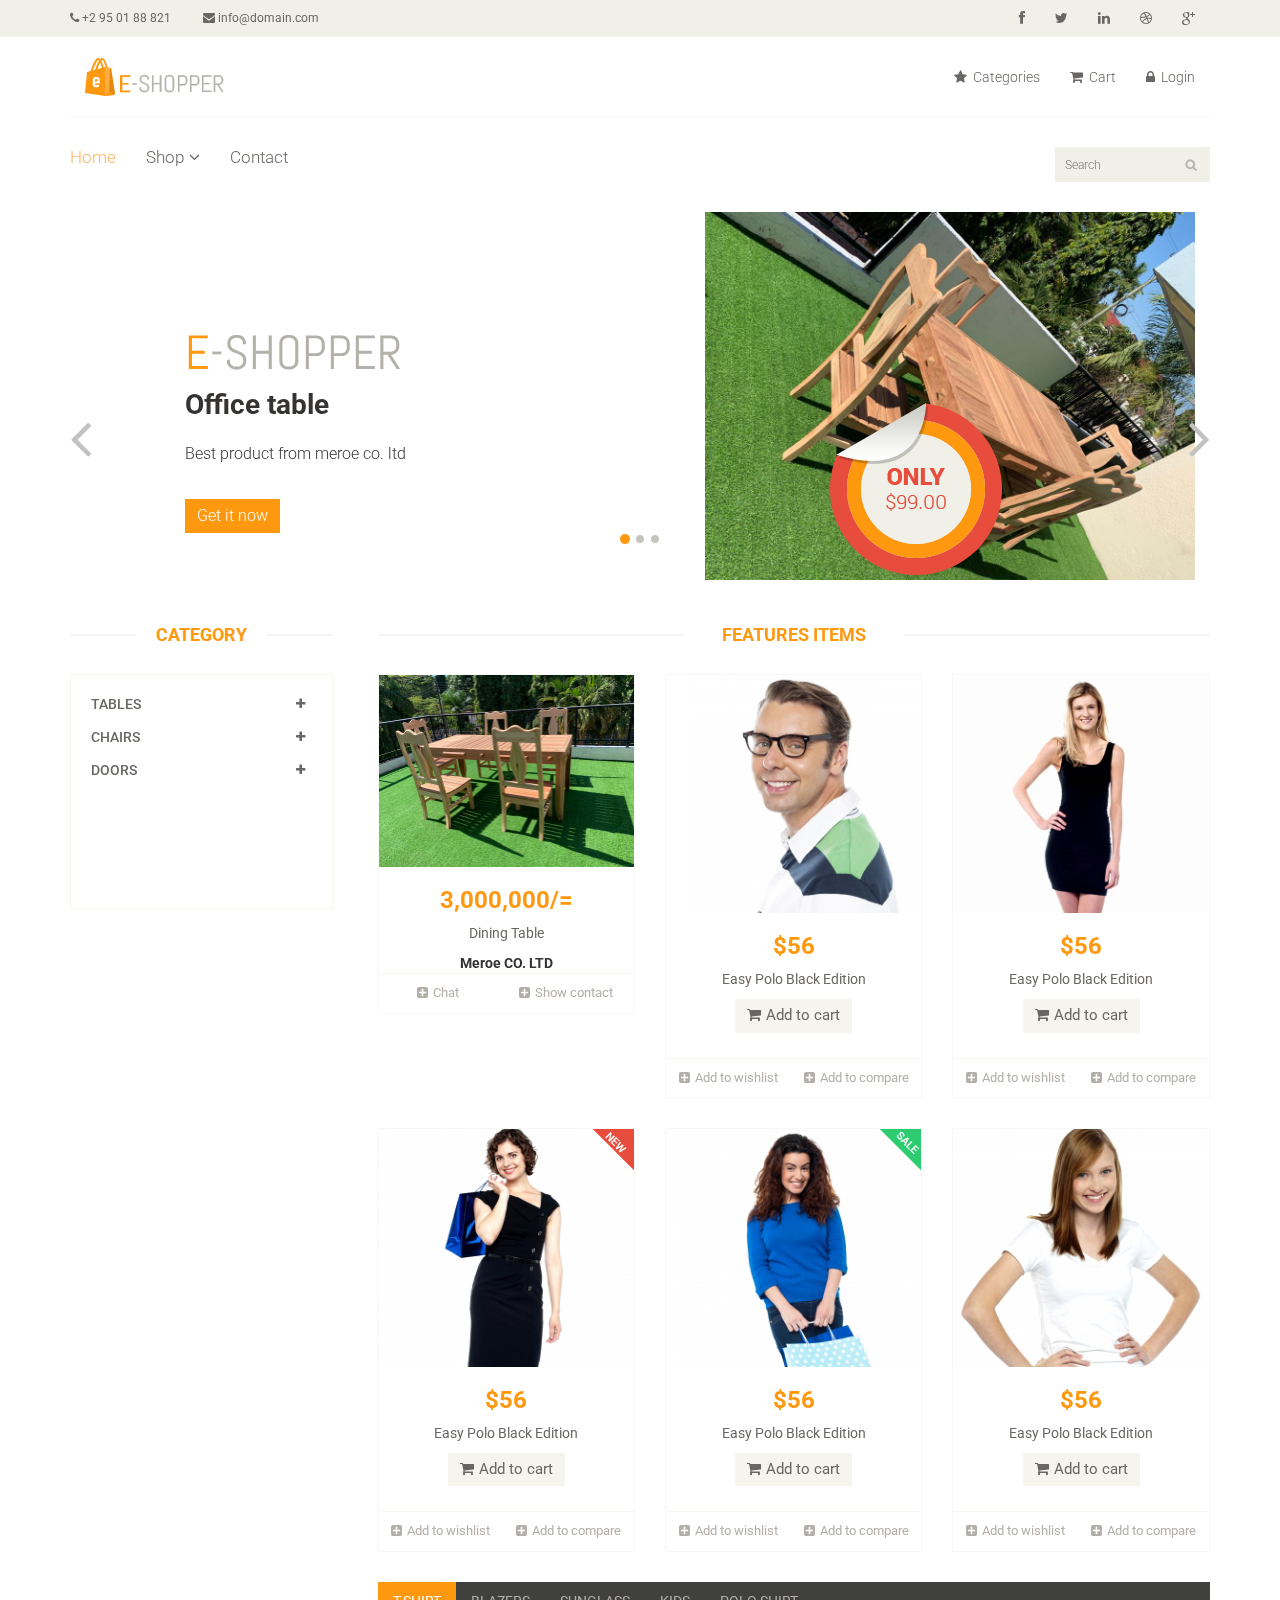
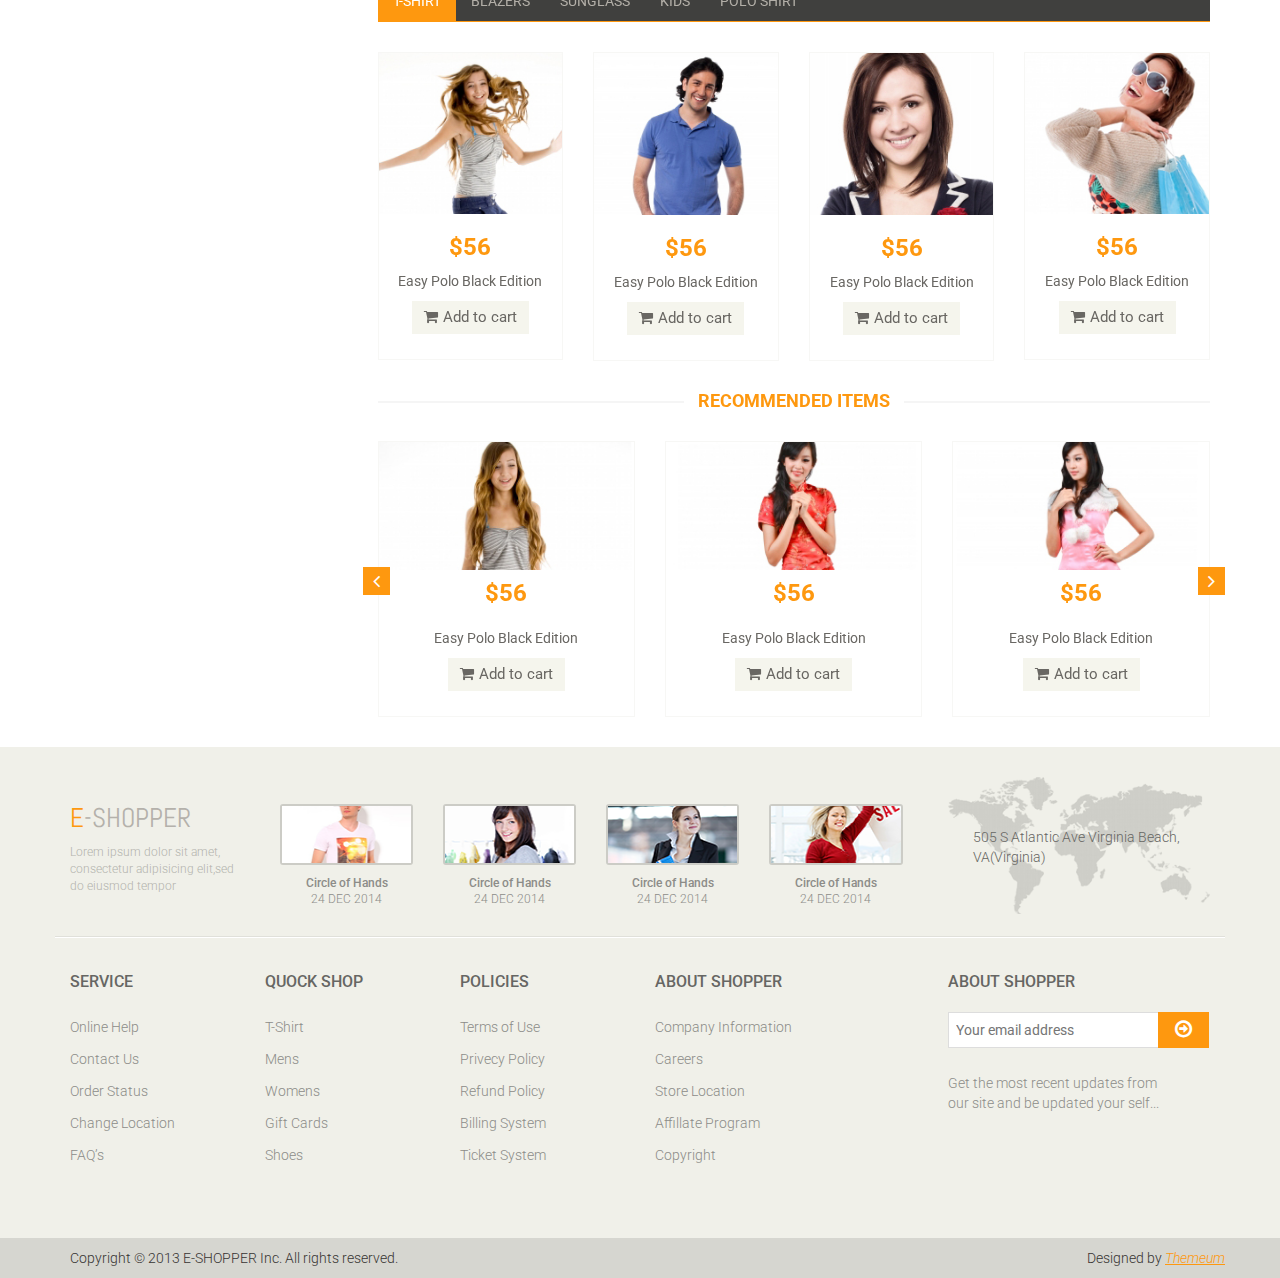
==== index.html @ 8cfb051c "Initial Commit" ====
<!DOCTYPE html>
<html lang="en">
<head>
    <meta charset="utf-8">
    <meta name="viewport" content="width=device-width, initial-scale=1.0">
    <meta name="description" content="">
    <meta name="author" content="">
    <title>Home | E-Shopper</title>
    <link href="css/bootstrap.min.css" rel="stylesheet">
    <link href="css/font-awesome.min.css" rel="stylesheet">
    <link href="css/prettyPhoto.css" rel="stylesheet">
    <link href="css/price-range.css" rel="stylesheet">
    <link href="css/animate.css" rel="stylesheet">
	<link href="css/main.css" rel="stylesheet">
	<link href="css/responsive.css" rel="stylesheet">
    <!--[if lt IE 9]>
    <script src="js/html5shiv.js"></script>
    <script src="js/respond.min.js"></script>
    <![endif]-->       
    <link rel="shortcut icon" href="images/ico/favicon.ico">
    <link rel="apple-touch-icon-precomposed" sizes="144x144" href="images/ico/apple-touch-icon-144-precomposed.png">
    <link rel="apple-touch-icon-precomposed" sizes="114x114" href="images/ico/apple-touch-icon-114-precomposed.png">
    <link rel="apple-touch-icon-precomposed" sizes="72x72" href="images/ico/apple-touch-icon-72-precomposed.png">
    <link rel="apple-touch-icon-precomposed" href="images/ico/apple-touch-icon-57-precomposed.png">
</head><!--/head-->

<body>
	<!-----------------------------header----------------------------------->
	<header id="header">

		<!--------------------header_top------------------------------>
		<div class="header_top">
			<div class="container">
				<div class="row">
					<div class="col-sm-6">
						<div class="contactinfo">
							<ul class="nav nav-pills">
								<li><a href="#"><i class="fa fa-phone"></i> +2 95 01 88 821</a></li>
								<li><a href="#"><i class="fa fa-envelope"></i> info@domain.com</a></li>
							</ul>
						</div>
					</div>
					<div class="col-sm-6">
						<div class="social-icons pull-right">
							<ul class="nav navbar-nav">
								<li><a href="#"><i class="fa fa-facebook"></i></a></li>
								<li><a href="#"><i class="fa fa-twitter"></i></a></li>
								<li><a href="#"><i class="fa fa-linkedin"></i></a></li>
								<li><a href="#"><i class="fa fa-dribbble"></i></a></li>
								<li><a href="#"><i class="fa fa-google-plus"></i></a></li>
							</ul>
						</div>
					</div>
				</div>
			</div>
		</div>
		<!------------------------/header_top------------------------------>

		<!------------------------header-middle---------------------------->
		<div class="header-middle">
			<div class="container">
				<div class="row">
					<div class="col-md-4 clearfix">
						<div class="logo pull-left">
							<a href="index.html"><img src="images/home/logo.png" alt="" /></a>
						</div>
						<!--
							<div class="btn-group pull-right clearfix">
							<div class="btn-group">
								<button type="button" class="btn btn-default dropdown-toggle usa" data-toggle="dropdown">
									USA
									<span class="caret"></span>
								</button>
								<ul class="dropdown-menu">
									<li><a href="">Canada</a></li>
									<li><a href="">UK</a></li>
								</ul>
							</div>
							
							<div class="btn-group">
								<button type="button" class="btn btn-default dropdown-toggle usa" data-toggle="dropdown">
									DOLLAR
									<span class="caret"></span>
								</button>
								<ul class="dropdown-menu">
									<li><a href="">Canadian Dollar</a></li>
									<li><a href="">Pound</a></li>
								</ul>
							</div>
						</div>
						-->

						
					</div>
					<div class="col-md-8 clearfix">
						<div class="shop-menu clearfix pull-right">
							<ul class="nav navbar-nav">
								<!--<li><a href=""><i class="fa fa-user"></i> Account</a></li>-->
								<li><a href=""><i class="fa fa-star"></i> Categories</a></li>
								<!--<li><a href="checkout.html"><i class="fa fa-crosshairs"></i> Checkout</a></li>-->
								<li><a href="cart.html"><i class="fa fa-shopping-cart"></i> Cart</a></li>
								<li><a href="login.html"><i class="fa fa-lock"></i> Login</a></li>
							</ul>
						</div>
					</div>
				</div>
			</div>
		</div>
		<!------------------------------header-middle----------------------------->

	    <!------------------------------header-bottom----------------------------->
		<div class="header-bottom">
			<div class="container">
				<div class="row">
					<div class="col-sm-9">
						<div class="navbar-header">
							<button type="button" class="navbar-toggle" data-toggle="collapse" data-target=".navbar-collapse">
								<span class="sr-only">Toggle navigation</span>
								<span class="icon-bar"></span>
								<span class="icon-bar"></span>
								<span class="icon-bar"></span>
							</button>
						</div>
						<div class="mainmenu pull-left">
							<ul class="nav navbar-nav collapse navbar-collapse">
								<li><a href="index.html" class="active">Home</a></li>
								<li class="dropdown"><a href="#">Shop<i class="fa fa-angle-down"></i></a>
                                    <ul role="menu" class="sub-menu">
                                        <li><a href="shop.html">Categories</a></li>
										<li><a href="product-details.html">Category Details</a></li> 
										<!--<li><a href="checkout.html">Checkout</a></li>-->
										<li><a href="cart.html">Cart</a></li> 
										<li><a href="login.html">Login</a></li> 
                                    </ul>
                                </li> 
								<!--<li class="dropdown"><a href="#">Blog<i class="fa fa-angle-down"></i></a>
                                    <ul role="menu" class="sub-menu">
                                        <li><a href="blog.html">Blog List</a></li>
										<li><a href="blog-single.html">Blog Single</a></li>
                                    </ul>
                                </li> 
								<li><a href="404.html">404</a></li>-->
								<li><a href="contact-us.html">Contact</a></li>
							</ul>
						</div>
					</div>
					<div class="col-sm-3">
						<div class="search_box pull-right">
							<input type="text" placeholder="Search"/>
						</div>
					</div>
				</div>
			</div>
		</div>
		<!------------------------/header-bottom------------------------------>
	</header>
	<!------------------------------/header----------------------------------->
	
	<!------------------------------slider-Bunner----------------------------->
	<section id="slider">
		<div class="container">
			<div class="row">
				<div class="col-sm-12">
					<div id="slider-carousel" class="carousel slide" data-ride="carousel">
						<ol class="carousel-indicators">
							<li data-target="#slider-carousel" data-slide-to="0" class="active"></li>
							<li data-target="#slider-carousel" data-slide-to="1"></li>
							<li data-target="#slider-carousel" data-slide-to="2"></li>
						</ol>
						
						<div class="carousel-inner">
							<div class="item active">
								<div class="col-sm-6">
									<h1><span>E</span>-SHOPPER</h1>
									<h2>Office table</h2>
									<p>Best product from meroe co. ltd </p>
									<button type="button" class="btn btn-default get">Get it now</button>
								</div>
								<div class="col-sm-6">
									<img src="images/home/furniture2.jpg" class="girl img-responsive" alt="" />
									<img src="images/home/pricing.png"  class="pricing" alt="" />
								</div>
							</div>
							<div class="item">
								<div class="col-sm-6">
									<h1><span>E</span>-SHOPPER</h1>
									<h2>Dining Table</h2>
									<p>Best product from meroe co. ltd </p>
									<button type="button" class="btn btn-default get">Get it now</button>
								</div>
								<div class="col-sm-6">
									<img src="images/home/furniture1.jpg" class="girl img-responsive" alt="" />
									<img src="images/home/pricing.png"  class="pricing" alt="" />
								</div>
							</div>
							
							<div class="item">
								<div class="col-sm-6">
									<h1><span>E</span>-SHOPPER</h1>
									<h2>Coffee Table</h2>
									<p>Best product from meroe co. ltd </p>
									<button type="button" class="btn btn-default get">Get it now</button>
								</div>
								<div class="col-sm-6">
									<img src="images/home/furniture2.jpg" class="girl img-responsive" alt="" />
									<img src="images/home/pricing.png" class="pricing" alt="" />
								</div>
							</div>
							
						</div>
						
						<a href="#slider-carousel" class="left control-carousel hidden-xs" data-slide="prev">
							<i class="fa fa-angle-left"></i>
						</a>
						<a href="#slider-carousel" class="right control-carousel hidden-xs" data-slide="next">
							<i class="fa fa-angle-right"></i>
						</a>
					</div>
					
				</div>
			</div>
		</div>
	</section>
	<!------------------------------------------/slider----------------------------------------------->

	<!-------------------------------------category-products------------------------------------------>
	<section>
		<div class="container">
			<div class="row">
				<div class="col-sm-3">
					<div class="left-sidebar">
						<h2>Category</h2>
						<div class="panel-group category-products" id="accordian">
							<div class="panel panel-default">
								<div class="panel-heading">
									<h4 class="panel-title">
										<a data-toggle="collapse" data-parent="#accordian" href="#Tables">
											<span class="badge pull-right"><i class="fa fa-plus"></i></span>
											Tables
										</a>
									</h4>
								</div>
								<div id="Tables" class="panel-collapse collapse">
									<div class="panel-body">
										<ul>
											<li><a href="#">Dining Tables </a></li>
											<li><a href="#">Coffe Tables </a></li>
											<li><a href="#">Office Tables </a></li>
											<li><a href="#">School Tables</a></li>
											<li><a href="#">Hospital Tables </a></li>
										</ul>
									</div>
								</div>
							</div>
							<div class="panel panel-default">
								<div class="panel-heading">
									<h4 class="panel-title">
										<a data-toggle="collapse" data-parent="#accordian" href="#Chairs">
											<span class="badge pull-right"><i class="fa fa-plus"></i></span>
											Chairs
										</a>
									</h4>
								</div>
								<div id="Chairs" class="panel-collapse collapse">
									<div class="panel-body">
										<ul>
											<li><a href="#">Fendi</a></li>
											<li><a href="#">Guess</a></li>
											<li><a href="#">Valentino</a></li>
											<li><a href="#">Dior</a></li>
											<li><a href="#">Versace</a></li>
											<li><a href="#">Armani</a></li>
											<li><a href="#">Prada</a></li>
											<li><a href="#">Dolce and Gabbana</a></li>
											<li><a href="#">Chanel</a></li>
											<li><a href="#">Gucci</a></li>
										</ul>
									</div>
								</div>
							</div>
							
							<div class="panel panel-default">
								<div class="panel-heading">
									<h4 class="panel-title">
										<a data-toggle="collapse" data-parent="#accordian" href="#Doors">
											<span class="badge pull-right"><i class="fa fa-plus"></i></span>
											Doors
										</a>
									</h4>
								</div>
								<div id="Doors" class="panel-collapse collapse">
									<div class="panel-body">
										<ul>
											<li><a href="#">Fendi</a></li>
											<li><a href="#">Guess</a></li>
											<li><a href="#">Valentino</a></li>
											<li><a href="#">Dior</a></li>
											<li><a href="#">Versace</a></li>
										</ul>
									</div>
								</div>
							</div>
							<div class="panel panel-default">
								<div class="panel-heading">
									<!--<h4 class="panel-title"><a href="#">Kids</a></h4>-->
								</div>
							</div>
							<div class="panel panel-default">
								<div class="panel-heading">
									<!--<h4 class="panel-title"><a href="#">Fashion</a></h4>-->
								</div>
							</div>
							<div class="panel panel-default">
								<div class="panel-heading">
									<!--<h4 class="panel-title"><a href="#">Households</a></h4>-->
								</div>
							</div>
							<div class="panel panel-default">
								<div class="panel-heading">
									<!--<h4 class="panel-title"><a href="#">Interiors</a></h4>-->
								</div>
							</div>
							<div class="panel panel-default">
								<div class="panel-heading">
									<!--<h4 class="panel-title"><a href="#">Clothing</a></h4>-->
								</div>
							</div>
							<div class="panel panel-default">
								<div class="panel-heading">
									<!--<h4 class="panel-title"><a href="#">Bags</a></h4>-->
								</div>
							</div>
							<div class="panel panel-default">
								<div class="panel-heading">
									<!--<h4 class="panel-title"><a href="#">Shoes</a></h4>-->
								</div>
							</div>
						</div>
						<!------------------------------/category-products---------------------------------->

					    <!-------------------------------brands_products------------------------------------>
						<!--<div class="brands_products">
							<h2>Brands</h2>
							<div class="brands-name">
								<ul class="nav nav-pills nav-stacked">
									<li><a href="#"> <span class="pull-right">(50)</span>Acne</a></li>
									<li><a href="#"> <span class="pull-right">(56)</span>Grüne Erde</a></li>
									<li><a href="#"> <span class="pull-right">(27)</span>Albiro</a></li>
									<li><a href="#"> <span class="pull-right">(32)</span>Ronhill</a></li>
									<li><a href="#"> <span class="pull-right">(5)</span>Oddmolly</a></li>
									<li><a href="#"> <span class="pull-right">(9)</span>Boudestijn</a></li>
									<li><a href="#"> <span class="pull-right">(4)</span>Rösch creative culture</a></li>
								</ul>
							</div>
						</div>-->
						<!-------------------------------------/brands_products------------------------------------------>

						<!---------------------------------------price-range--------------------------------------------->
						<!--<div class="price-range">
							<h2>Price Range</h2>
							<div class="well text-center">
								 <input type="text" class="span2" value="" data-slider-min="0" data-slider-max="600" data-slider-step="5" data-slider-value="[250,450]" id="sl2" ><br />
								 <b class="pull-left">$ 0</b> <b class="pull-right">$ 600</b>
							</div>
						</div>-->
						<!------------------------------------/price-range------------------------------------------------>

						<!--------------------------------------shipping-------------------------------------------------->
						<!--<div class="shipping text-center">
							<img src="images/home/shipping.jpg" alt="" />
						</div>-->
						<!-------------------------------------/shipping-------------------------------------------------->
					
					</div>
				</div>
				<!---------------------------------features_items------------------------------------------>
				<div class="col-sm-9 padding-right">
					<div class="features_items">
						<h2 class="title text-center">Features Items</h2>
						<div class="col-sm-4">
							<div class="product-image-wrapper">
								<div class="single-products">
										<div class="productinfo text-center">
											<img src="images/home/furniture1.jpg" alt="" />
											<h2>3,000,000/=</h2>
											<p>Dining Table</p>
											<strong>Meroe CO. LTD</strong>
										</div>
										<!--<div class="product-overlay">
											<div class="overlay-content">
												<h2>3,000,000</h2>
												<p>Dinning Table</p>
												<a href="#" class="btn btn-default add-to-cart"><i class="fa fa-shopping-cart"></i>Add to cart</a>
											</div>
										</div>-->
								</div>
								<div class="choose">
									<ul class="nav nav-pills nav-justified">
										<li><a href="#"><i class="fa fa-plus-square"></i>Chat</a></li>
										<li><a href="#"><i class="fa fa-plus-square"></i>Show contact</a></li>
									</ul>
								</div>
							</div>
						</div>
						<div class="col-sm-4">
							<div class="product-image-wrapper">
								<div class="single-products">
									<div class="productinfo text-center">
										<img src="images/home/product2.jpg" alt="" />
										<h2>$56</h2>
										<p>Easy Polo Black Edition</p>
										<a href="#" class="btn btn-default add-to-cart"><i class="fa fa-shopping-cart"></i>Add to cart</a>
									</div>
									<div class="product-overlay">
										<div class="overlay-content">
											<h2>$56</h2>
											<p>Easy Polo Black Edition</p>
											<a href="#" class="btn btn-default add-to-cart"><i class="fa fa-shopping-cart"></i>Add to cart</a>
										</div>
									</div>
								</div>
								<div class="choose">
									<ul class="nav nav-pills nav-justified">
										<li><a href="#"><i class="fa fa-plus-square"></i>Add to wishlist</a></li>
										<li><a href="#"><i class="fa fa-plus-square"></i>Add to compare</a></li>
									</ul>
								</div>
							</div>
						</div>
						<div class="col-sm-4">
							<div class="product-image-wrapper">
								<div class="single-products">
									<div class="productinfo text-center">
										<img src="images/home/product3.jpg" alt="" />
										<h2>$56</h2>
										<p>Easy Polo Black Edition</p>
										<a href="#" class="btn btn-default add-to-cart"><i class="fa fa-shopping-cart"></i>Add to cart</a>
									</div>
									<div class="product-overlay">
										<div class="overlay-content">
											<h2>$56</h2>
											<p>Easy Polo Black Edition</p>
											<a href="#" class="btn btn-default add-to-cart"><i class="fa fa-shopping-cart"></i>Add to cart</a>
										</div>
									</div>
								</div>
								<div class="choose">
									<ul class="nav nav-pills nav-justified">
										<li><a href="#"><i class="fa fa-plus-square"></i>Add to wishlist</a></li>
										<li><a href="#"><i class="fa fa-plus-square"></i>Add to compare</a></li>
									</ul>
								</div>
							</div>
						</div>
						<div class="col-sm-4">
							<div class="product-image-wrapper">
								<div class="single-products">
									<div class="productinfo text-center">
										<img src="images/home/product4.jpg" alt="" />
										<h2>$56</h2>
										<p>Easy Polo Black Edition</p>
										<a href="#" class="btn btn-default add-to-cart"><i class="fa fa-shopping-cart"></i>Add to cart</a>
									</div>
									<div class="product-overlay">
										<div class="overlay-content">
											<h2>$56</h2>
											<p>Easy Polo Black Edition</p>
											<a href="#" class="btn btn-default add-to-cart"><i class="fa fa-shopping-cart"></i>Add to cart</a>
										</div>
									</div>
									<img src="images/home/new.png" class="new" alt="" />
								</div>
								<div class="choose">
									<ul class="nav nav-pills nav-justified">
										<li><a href="#"><i class="fa fa-plus-square"></i>Add to wishlist</a></li>
										<li><a href="#"><i class="fa fa-plus-square"></i>Add to compare</a></li>
									</ul>
								</div>
							</div>
						</div>
						<div class="col-sm-4">
							<div class="product-image-wrapper">
								<div class="single-products">
									<div class="productinfo text-center">
										<img src="images/home/product5.jpg" alt="" />
										<h2>$56</h2>
										<p>Easy Polo Black Edition</p>
										<a href="#" class="btn btn-default add-to-cart"><i class="fa fa-shopping-cart"></i>Add to cart</a>
									</div>
									<div class="product-overlay">
										<div class="overlay-content">
											<h2>$56</h2>
											<p>Easy Polo Black Edition</p>
											<a href="#" class="btn btn-default add-to-cart"><i class="fa fa-shopping-cart"></i>Add to cart</a>
										</div>
									</div>
									<img src="images/home/sale.png" class="new" alt="" />
								</div>
								<div class="choose">
									<ul class="nav nav-pills nav-justified">
										<li><a href="#"><i class="fa fa-plus-square"></i>Add to wishlist</a></li>
										<li><a href="#"><i class="fa fa-plus-square"></i>Add to compare</a></li>
									</ul>
								</div>
							</div>
						</div>
						<div class="col-sm-4">
							<div class="product-image-wrapper">
								<div class="single-products">
									<div class="productinfo text-center">
										<img src="images/home/product6.jpg" alt="" />
										<h2>$56</h2>
										<p>Easy Polo Black Edition</p>
										<a href="#" class="btn btn-default add-to-cart"><i class="fa fa-shopping-cart"></i>Add to cart</a>
									</div>
									<div class="product-overlay">
										<div class="overlay-content">
											<h2>$56</h2>
											<p>Easy Polo Black Edition</p>
											<a href="#" class="btn btn-default add-to-cart"><i class="fa fa-shopping-cart"></i>Add to cart</a>
										</div>
									</div>
								</div>
								<div class="choose">
									<ul class="nav nav-pills nav-justified">
										<li><a href="#"><i class="fa fa-plus-square"></i>Add to wishlist</a></li>
										<li><a href="#"><i class="fa fa-plus-square"></i>Add to compare</a></li>
									</ul>
								</div>
							</div>
						</div>
						
					</div><!--features_items-->
					
					<div class="category-tab"><!--category-tab-->
						<div class="col-sm-12">
							<ul class="nav nav-tabs">
								<li class="active"><a href="#tshirt" data-toggle="tab">T-Shirt</a></li>
								<li><a href="#blazers" data-toggle="tab">Blazers</a></li>
								<li><a href="#sunglass" data-toggle="tab">Sunglass</a></li>
								<li><a href="#kids" data-toggle="tab">Kids</a></li>
								<li><a href="#poloshirt" data-toggle="tab">Polo shirt</a></li>
							</ul>
						</div>
						<div class="tab-content">
							<div class="tab-pane fade active in" id="tshirt" >
								<div class="col-sm-3">
									<div class="product-image-wrapper">
										<div class="single-products">
											<div class="productinfo text-center">
												<img src="images/home/gallery1.jpg" alt="" />
												<h2>$56</h2>
												<p>Easy Polo Black Edition</p>
												<a href="#" class="btn btn-default add-to-cart"><i class="fa fa-shopping-cart"></i>Add to cart</a>
											</div>
											
										</div>
									</div>
								</div>
								<div class="col-sm-3">
									<div class="product-image-wrapper">
										<div class="single-products">
											<div class="productinfo text-center">
												<img src="images/home/gallery2.jpg" alt="" />
												<h2>$56</h2>
												<p>Easy Polo Black Edition</p>
												<a href="#" class="btn btn-default add-to-cart"><i class="fa fa-shopping-cart"></i>Add to cart</a>
											</div>
											
										</div>
									</div>
								</div>
								<div class="col-sm-3">
									<div class="product-image-wrapper">
										<div class="single-products">
											<div class="productinfo text-center">
												<img src="images/home/gallery3.jpg" alt="" />
												<h2>$56</h2>
												<p>Easy Polo Black Edition</p>
												<a href="#" class="btn btn-default add-to-cart"><i class="fa fa-shopping-cart"></i>Add to cart</a>
											</div>
											
										</div>
									</div>
								</div>
								<div class="col-sm-3">
									<div class="product-image-wrapper">
										<div class="single-products">
											<div class="productinfo text-center">
												<img src="images/home/gallery4.jpg" alt="" />
												<h2>$56</h2>
												<p>Easy Polo Black Edition</p>
												<a href="#" class="btn btn-default add-to-cart"><i class="fa fa-shopping-cart"></i>Add to cart</a>
											</div>
											
										</div>
									</div>
								</div>
							</div>
							
							<div class="tab-pane fade" id="blazers" >
								<div class="col-sm-3">
									<div class="product-image-wrapper">
										<div class="single-products">
											<div class="productinfo text-center">
												<img src="images/home/gallery4.jpg" alt="" />
												<h2>$56</h2>
												<p>Easy Polo Black Edition</p>
												<a href="#" class="btn btn-default add-to-cart"><i class="fa fa-shopping-cart"></i>Add to cart</a>
											</div>
											
										</div>
									</div>
								</div>
								<div class="col-sm-3">
									<div class="product-image-wrapper">
										<div class="single-products">
											<div class="productinfo text-center">
												<img src="images/home/gallery3.jpg" alt="" />
												<h2>$56</h2>
												<p>Easy Polo Black Edition</p>
												<a href="#" class="btn btn-default add-to-cart"><i class="fa fa-shopping-cart"></i>Add to cart</a>
											</div>
											
										</div>
									</div>
								</div>
								<div class="col-sm-3">
									<div class="product-image-wrapper">
										<div class="single-products">
											<div class="productinfo text-center">
												<img src="images/home/gallery2.jpg" alt="" />
												<h2>$56</h2>
												<p>Easy Polo Black Edition</p>
												<a href="#" class="btn btn-default add-to-cart"><i class="fa fa-shopping-cart"></i>Add to cart</a>
											</div>
											
										</div>
									</div>
								</div>
								<div class="col-sm-3">
									<div class="product-image-wrapper">
										<div class="single-products">
											<div class="productinfo text-center">
												<img src="images/home/gallery1.jpg" alt="" />
												<h2>$56</h2>
												<p>Easy Polo Black Edition</p>
												<a href="#" class="btn btn-default add-to-cart"><i class="fa fa-shopping-cart"></i>Add to cart</a>
											</div>
											
										</div>
									</div>
								</div>
							</div>
							
							<div class="tab-pane fade" id="sunglass" >
								<div class="col-sm-3">
									<div class="product-image-wrapper">
										<div class="single-products">
											<div class="productinfo text-center">
												<img src="images/home/gallery3.jpg" alt="" />
												<h2>$56</h2>
												<p>Easy Polo Black Edition</p>
												<a href="#" class="btn btn-default add-to-cart"><i class="fa fa-shopping-cart"></i>Add to cart</a>
											</div>
											
										</div>
									</div>
								</div>
								<div class="col-sm-3">
									<div class="product-image-wrapper">
										<div class="single-products">
											<div class="productinfo text-center">
												<img src="images/home/gallery4.jpg" alt="" />
												<h2>$56</h2>
												<p>Easy Polo Black Edition</p>
												<a href="#" class="btn btn-default add-to-cart"><i class="fa fa-shopping-cart"></i>Add to cart</a>
											</div>
											
										</div>
									</div>
								</div>
								<div class="col-sm-3">
									<div class="product-image-wrapper">
										<div class="single-products">
											<div class="productinfo text-center">
												<img src="images/home/gallery1.jpg" alt="" />
												<h2>$56</h2>
												<p>Easy Polo Black Edition</p>
												<a href="#" class="btn btn-default add-to-cart"><i class="fa fa-shopping-cart"></i>Add to cart</a>
											</div>
											
										</div>
									</div>
								</div>
								<div class="col-sm-3">
									<div class="product-image-wrapper">
										<div class="single-products">
											<div class="productinfo text-center">
												<img src="images/home/gallery2.jpg" alt="" />
												<h2>$56</h2>
												<p>Easy Polo Black Edition</p>
												<a href="#" class="btn btn-default add-to-cart"><i class="fa fa-shopping-cart"></i>Add to cart</a>
											</div>
											
										</div>
									</div>
								</div>
							</div>
							
							<div class="tab-pane fade" id="kids" >
								<div class="col-sm-3">
									<div class="product-image-wrapper">
										<div class="single-products">
											<div class="productinfo text-center">
												<img src="images/home/gallery1.jpg" alt="" />
												<h2>$56</h2>
												<p>Easy Polo Black Edition</p>
												<a href="#" class="btn btn-default add-to-cart"><i class="fa fa-shopping-cart"></i>Add to cart</a>
											</div>
											
										</div>
									</div>
								</div>
								<div class="col-sm-3">
									<div class="product-image-wrapper">
										<div class="single-products">
											<div class="productinfo text-center">
												<img src="images/home/gallery2.jpg" alt="" />
												<h2>$56</h2>
												<p>Easy Polo Black Edition</p>
												<a href="#" class="btn btn-default add-to-cart"><i class="fa fa-shopping-cart"></i>Add to cart</a>
											</div>
											
										</div>
									</div>
								</div>
								<div class="col-sm-3">
									<div class="product-image-wrapper">
										<div class="single-products">
											<div class="productinfo text-center">
												<img src="images/home/gallery3.jpg" alt="" />
												<h2>$56</h2>
												<p>Easy Polo Black Edition</p>
												<a href="#" class="btn btn-default add-to-cart"><i class="fa fa-shopping-cart"></i>Add to cart</a>
											</div>
											
										</div>
									</div>
								</div>
								<div class="col-sm-3">
									<div class="product-image-wrapper">
										<div class="single-products">
											<div class="productinfo text-center">
												<img src="images/home/gallery4.jpg" alt="" />
												<h2>$56</h2>
												<p>Easy Polo Black Edition</p>
												<a href="#" class="btn btn-default add-to-cart"><i class="fa fa-shopping-cart"></i>Add to cart</a>
											</div>
											
										</div>
									</div>
								</div>
							</div>
							
							<div class="tab-pane fade" id="poloshirt" >
								<div class="col-sm-3">
									<div class="product-image-wrapper">
										<div class="single-products">
											<div class="productinfo text-center">
												<img src="images/home/gallery2.jpg" alt="" />
												<h2>$56</h2>
												<p>Easy Polo Black Edition</p>
												<a href="#" class="btn btn-default add-to-cart"><i class="fa fa-shopping-cart"></i>Add to cart</a>
											</div>
											
										</div>
									</div>
								</div>
								<div class="col-sm-3">
									<div class="product-image-wrapper">
										<div class="single-products">
											<div class="productinfo text-center">
												<img src="images/home/gallery4.jpg" alt="" />
												<h2>$56</h2>
												<p>Easy Polo Black Edition</p>
												<a href="#" class="btn btn-default add-to-cart"><i class="fa fa-shopping-cart"></i>Add to cart</a>
											</div>
											
										</div>
									</div>
								</div>
								<div class="col-sm-3">
									<div class="product-image-wrapper">
										<div class="single-products">
											<div class="productinfo text-center">
												<img src="images/home/gallery3.jpg" alt="" />
												<h2>$56</h2>
												<p>Easy Polo Black Edition</p>
												<a href="#" class="btn btn-default add-to-cart"><i class="fa fa-shopping-cart"></i>Add to cart</a>
											</div>
											
										</div>
									</div>
								</div>
								<div class="col-sm-3">
									<div class="product-image-wrapper">
										<div class="single-products">
											<div class="productinfo text-center">
												<img src="images/home/gallery1.jpg" alt="" />
												<h2>$56</h2>
												<p>Easy Polo Black Edition</p>
												<a href="#" class="btn btn-default add-to-cart"><i class="fa fa-shopping-cart"></i>Add to cart</a>
											</div>
											
										</div>
									</div>
								</div>
							</div>
						</div>
					</div><!--/category-tab-->
					
					<div class="recommended_items"><!--recommended_items-->
						<h2 class="title text-center">recommended items</h2>
						
						<div id="recommended-item-carousel" class="carousel slide" data-ride="carousel">
							<div class="carousel-inner">
								<div class="item active">	
									<div class="col-sm-4">
										<div class="product-image-wrapper">
											<div class="single-products">
												<div class="productinfo text-center">
													<img src="images/home/recommend1.jpg" alt="" />
													<h2>$56</h2>
													<p>Easy Polo Black Edition</p>
													<a href="#" class="btn btn-default add-to-cart"><i class="fa fa-shopping-cart"></i>Add to cart</a>
												</div>
												
											</div>
										</div>
									</div>
									<div class="col-sm-4">
										<div class="product-image-wrapper">
											<div class="single-products">
												<div class="productinfo text-center">
													<img src="images/home/recommend2.jpg" alt="" />
													<h2>$56</h2>
													<p>Easy Polo Black Edition</p>
													<a href="#" class="btn btn-default add-to-cart"><i class="fa fa-shopping-cart"></i>Add to cart</a>
												</div>
												
											</div>
										</div>
									</div>
									<div class="col-sm-4">
										<div class="product-image-wrapper">
											<div class="single-products">
												<div class="productinfo text-center">
													<img src="images/home/recommend3.jpg" alt="" />
													<h2>$56</h2>
													<p>Easy Polo Black Edition</p>
													<a href="#" class="btn btn-default add-to-cart"><i class="fa fa-shopping-cart"></i>Add to cart</a>
												</div>
												
											</div>
										</div>
									</div>
								</div>
								<div class="item">	
									<div class="col-sm-4">
										<div class="product-image-wrapper">
											<div class="single-products">
												<div class="productinfo text-center">
													<img src="images/home/recommend1.jpg" alt="" />
													<h2>$56</h2>
													<p>Easy Polo Black Edition</p>
													<a href="#" class="btn btn-default add-to-cart"><i class="fa fa-shopping-cart"></i>Add to cart</a>
												</div>
												
											</div>
										</div>
									</div>
									<div class="col-sm-4">
										<div class="product-image-wrapper">
											<div class="single-products">
												<div class="productinfo text-center">
													<img src="images/home/recommend2.jpg" alt="" />
													<h2>$56</h2>
													<p>Easy Polo Black Edition</p>
													<a href="#" class="btn btn-default add-to-cart"><i class="fa fa-shopping-cart"></i>Add to cart</a>
												</div>
												
											</div>
										</div>
									</div>
									<div class="col-sm-4">
										<div class="product-image-wrapper">
											<div class="single-products">
												<div class="productinfo text-center">
													<img src="images/home/recommend3.jpg" alt="" />
													<h2>$56</h2>
													<p>Easy Polo Black Edition</p>
													<a href="#" class="btn btn-default add-to-cart"><i class="fa fa-shopping-cart"></i>Add to cart</a>
												</div>
												
											</div>
										</div>
									</div>
								</div>
							</div>
							 <a class="left recommended-item-control" href="#recommended-item-carousel" data-slide="prev">
								<i class="fa fa-angle-left"></i>
							  </a>
							  <a class="right recommended-item-control" href="#recommended-item-carousel" data-slide="next">
								<i class="fa fa-angle-right"></i>
							  </a>			
						</div>
					</div><!--/recommended_items-->
					
				</div>
			</div>
		</div>
	</section>
	
	<footer id="footer"><!--Footer-->
		<div class="footer-top">
			<div class="container">
				<div class="row">
					<div class="col-sm-2">
						<div class="companyinfo">
							<h2><span>e</span>-shopper</h2>
							<p>Lorem ipsum dolor sit amet, consectetur adipisicing elit,sed do eiusmod tempor</p>
						</div>
					</div>
					<div class="col-sm-7">
						<div class="col-sm-3">
							<div class="video-gallery text-center">
								<a href="#">
									<div class="iframe-img">
										<img src="images/home/iframe1.png" alt="" />
									</div>
									<div class="overlay-icon">
										<i class="fa fa-play-circle-o"></i>
									</div>
								</a>
								<p>Circle of Hands</p>
								<h2>24 DEC 2014</h2>
							</div>
						</div>
						
						<div class="col-sm-3">
							<div class="video-gallery text-center">
								<a href="#">
									<div class="iframe-img">
										<img src="images/home/iframe2.png" alt="" />
									</div>
									<div class="overlay-icon">
										<i class="fa fa-play-circle-o"></i>
									</div>
								</a>
								<p>Circle of Hands</p>
								<h2>24 DEC 2014</h2>
							</div>
						</div>
						
						<div class="col-sm-3">
							<div class="video-gallery text-center">
								<a href="#">
									<div class="iframe-img">
										<img src="images/home/iframe3.png" alt="" />
									</div>
									<div class="overlay-icon">
										<i class="fa fa-play-circle-o"></i>
									</div>
								</a>
								<p>Circle of Hands</p>
								<h2>24 DEC 2014</h2>
							</div>
						</div>
						
						<div class="col-sm-3">
							<div class="video-gallery text-center">
								<a href="#">
									<div class="iframe-img">
										<img src="images/home/iframe4.png" alt="" />
									</div>
									<div class="overlay-icon">
										<i class="fa fa-play-circle-o"></i>
									</div>
								</a>
								<p>Circle of Hands</p>
								<h2>24 DEC 2014</h2>
							</div>
						</div>
					</div>
					<div class="col-sm-3">
						<div class="address">
							<img src="images/home/map.png" alt="" />
							<p>505 S Atlantic Ave Virginia Beach, VA(Virginia)</p>
						</div>
					</div>
				</div>
			</div>
		</div>
		
		<div class="footer-widget">
			<div class="container">
				<div class="row">
					<div class="col-sm-2">
						<div class="single-widget">
							<h2>Service</h2>
							<ul class="nav nav-pills nav-stacked">
								<li><a href="#">Online Help</a></li>
								<li><a href="#">Contact Us</a></li>
								<li><a href="#">Order Status</a></li>
								<li><a href="#">Change Location</a></li>
								<li><a href="#">FAQ’s</a></li>
							</ul>
						</div>
					</div>
					<div class="col-sm-2">
						<div class="single-widget">
							<h2>Quock Shop</h2>
							<ul class="nav nav-pills nav-stacked">
								<li><a href="#">T-Shirt</a></li>
								<li><a href="#">Mens</a></li>
								<li><a href="#">Womens</a></li>
								<li><a href="#">Gift Cards</a></li>
								<li><a href="#">Shoes</a></li>
							</ul>
						</div>
					</div>
					<div class="col-sm-2">
						<div class="single-widget">
							<h2>Policies</h2>
							<ul class="nav nav-pills nav-stacked">
								<li><a href="#">Terms of Use</a></li>
								<li><a href="#">Privecy Policy</a></li>
								<li><a href="#">Refund Policy</a></li>
								<li><a href="#">Billing System</a></li>
								<li><a href="#">Ticket System</a></li>
							</ul>
						</div>
					</div>
					<div class="col-sm-2">
						<div class="single-widget">
							<h2>About Shopper</h2>
							<ul class="nav nav-pills nav-stacked">
								<li><a href="#">Company Information</a></li>
								<li><a href="#">Careers</a></li>
								<li><a href="#">Store Location</a></li>
								<li><a href="#">Affillate Program</a></li>
								<li><a href="#">Copyright</a></li>
							</ul>
						</div>
					</div>
					<div class="col-sm-3 col-sm-offset-1">
						<div class="single-widget">
							<h2>About Shopper</h2>
							<form action="#" class="searchform">
								<input type="text" placeholder="Your email address" />
								<button type="submit" class="btn btn-default"><i class="fa fa-arrow-circle-o-right"></i></button>
								<p>Get the most recent updates from <br />our site and be updated your self...</p>
							</form>
						</div>
					</div>
					
				</div>
			</div>
		</div>
		
		<div class="footer-bottom">
			<div class="container">
				<div class="row">
					<p class="pull-left">Copyright © 2013 E-SHOPPER Inc. All rights reserved.</p>
					<p class="pull-right">Designed by <span><a target="_blank" href="http://www.themeum.com">Themeum</a></span></p>
				</div>
			</div>
		</div>
		
	</footer><!--/Footer-->
	

  
    <script src="js/jquery.js"></script>
	<script src="js/bootstrap.min.js"></script>
	<script src="js/jquery.scrollUp.min.js"></script>
	<script src="js/price-range.js"></script>
    <script src="js/jquery.prettyPhoto.js"></script>
    <script src="js/main.js"></script>
</body>
</html>
---- css/prettyPhoto.css ----
div.pp_default .pp_top,div.pp_default .pp_top .pp_middle,div.pp_default .pp_top .pp_left,div.pp_default .pp_top .pp_right,div.pp_default .pp_bottom,div.pp_default .pp_bottom .pp_left,div.pp_default .pp_bottom .pp_middle,div.pp_default .pp_bottom .pp_right{height:13px}
div.pp_default .pp_top .pp_left{background:url(../images/prettyPhoto/default/sprite.png) -78px -93px no-repeat}
div.pp_default .pp_top .pp_middle{background:url(../images/prettyPhoto/default/sprite_x.png) top left repeat-x}
div.pp_default .pp_top .pp_right{background:url(../images/prettyPhoto/default/sprite.png) -112px -93px no-repeat}
div.pp_default .pp_content .ppt{color:#f8f8f8}
div.pp_default .pp_content_container .pp_left{background:url(../images/prettyPhoto/default/sprite_y.png) -7px 0 repeat-y;padding-left:13px}
div.pp_default .pp_content_container .pp_right{background:url(../images/prettyPhoto/default/sprite_y.png) top right repeat-y;padding-right:13px}
div.pp_default .pp_next:hover{background:url(../images/prettyPhoto/default/sprite_next.png) center right no-repeat;cursor:pointer}
div.pp_default .pp_previous:hover{background:url(../images/prettyPhoto/default/sprite_prev.png) center left no-repeat;cursor:pointer}
div.pp_default .pp_expand{background:url(../images/prettyPhoto/default/sprite.png) 0 -29px no-repeat;cursor:pointer;width:28px;height:28px}
div.pp_default .pp_expand:hover{background:url(../images/prettyPhoto/default/sprite.png) 0 -56px no-repeat;cursor:pointer}
div.pp_default .pp_contract{background:url(../images/prettyPhoto/default/sprite.png) 0 -84px no-repeat;cursor:pointer;width:28px;height:28px}
div.pp_default .pp_contract:hover{background:url(../images/prettyPhoto/default/sprite.png) 0 -113px no-repeat;cursor:pointer}
div.pp_default .pp_close{width:30px;height:30px;background:url(../images/prettyPhoto/default/sprite.png) 2px 1px no-repeat;cursor:pointer}
div.pp_default .pp_gallery ul li a{background:url(../images/prettyPhoto/default/default_thumb.png) center center #f8f8f8;border:1px solid #aaa}
div.pp_default .pp_social{margin-top:7px}
div.pp_default .pp_gallery a.pp_arrow_previous,div.pp_default .pp_gallery a.pp_arrow_next{position:static;left:auto}
div.pp_default .pp_nav .pp_play,div.pp_default .pp_nav .pp_pause{background:url(../images/prettyPhoto/default/sprite.png) -51px 1px no-repeat;height:30px;width:30px}
div.pp_default .pp_nav .pp_pause{background-position:-51px -29px}
div.pp_default a.pp_arrow_previous,div.pp_default a.pp_arrow_next{background:url(../images/prettyPhoto/default/sprite.png) -31px -3px no-repeat;height:20px;width:20px;margin:4px 0 0}
div.pp_default a.pp_arrow_next{left:52px;background-position:-82px -3px}
div.pp_default .pp_content_container .pp_details{margin-top:5px}
div.pp_default .pp_nav{clear:none;height:30px;width:110px;position:relative}
div.pp_default .pp_nav .currentTextHolder{font-family:Georgia;font-style:italic;color:#999;font-size:11px;left:75px;line-height:25px;position:absolute;top:2px;margin:0;padding:0 0 0 10px}
div.pp_default .pp_close:hover,div.pp_default .pp_nav .pp_play:hover,div.pp_default .pp_nav .pp_pause:hover,div.pp_default .pp_arrow_next:hover,div.pp_default .pp_arrow_previous:hover{opacity:0.7}
div.pp_default .pp_description{font-size:11px;font-weight:700;line-height:14px;margin:5px 50px 5px 0}
div.pp_default .pp_bottom .pp_left{background:url(../images/prettyPhoto/default/sprite.png) -78px -127px no-repeat}
div.pp_default .pp_bottom .pp_middle{background:url(../images/prettyPhoto/default/sprite_x.png) bottom left repeat-x}
div.pp_default .pp_bottom .pp_right{background:url(../images/prettyPhoto/default/sprite.png) -112px -127px no-repeat}
div.pp_default .pp_loaderIcon{background:url(../images/prettyPhoto/default/loader.gif) center center no-repeat}
div.light_rounded .pp_top .pp_left{background:url(../images/prettyPhoto/light_rounded/sprite.png) -88px -53px no-repeat}
div.light_rounded .pp_top .pp_right{background:url(../images/prettyPhoto/light_rounded/sprite.png) -110px -53px no-repeat}
div.light_rounded .pp_next:hover{background:url(../images/prettyPhoto/light_rounded/btnNext.png) center right no-repeat;cursor:pointer}
div.light_rounded .pp_previous:hover{background:url(../images/prettyPhoto/light_rounded/btnPrevious.png) center left no-repeat;cursor:pointer}
div.light_rounded .pp_expand{background:url(../images/prettyPhoto/light_rounded/sprite.png) -31px -26px no-repeat;cursor:pointer}
div.light_rounded .pp_expand:hover{background:url(../images/prettyPhoto/light_rounded/sprite.png) -31px -47px no-repeat;cursor:pointer}
div.light_rounded .pp_contract{background:url(../images/prettyPhoto/light_rounded/sprite.png) 0 -26px no-repeat;cursor:pointer}
div.light_rounded .pp_contract:hover{background:url(../images/prettyPhoto/light_rounded/sprite.png) 0 -47px no-repeat;cursor:pointer}
div.light_rounded .pp_close{width:75px;height:22px;background:url(../images/prettyPhoto/light_rounded/sprite.png) -1px -1px no-repeat;cursor:pointer}
div.light_rounded .pp_nav .pp_play{background:url(../images/prettyPhoto/light_rounded/sprite.png) -1px -100px no-repeat;height:15px;width:14px}
div.light_rounded .pp_nav .pp_pause{background:url(../images/prettyPhoto/light_rounded/sprite.png) -24px -100px no-repeat;height:15px;width:14px}
div.light_rounded .pp_arrow_previous{background:url(../images/prettyPhoto/light_rounded/sprite.png) 0 -71px no-repeat}
div.light_rounded .pp_arrow_next{background:url(../images/prettyPhoto/light_rounded/sprite.png) -22px -71px no-repeat}
div.light_rounded .pp_bottom .pp_left{background:url(../images/prettyPhoto/light_rounded/sprite.png) -88px -80px no-repeat}
div.light_rounded .pp_bottom .pp_right{background:url(../images/prettyPhoto/light_rounded/sprite.png) -110px -80px no-repeat}
div.dark_rounded .pp_top .pp_left{background:url(../images/prettyPhoto/dark_rounded/sprite.png) -88px -53px no-repeat}
div.dark_rounded .pp_top .pp_right{background:url(../images/prettyPhoto/dark_rounded/sprite.png) -110px -53px no-repeat}
div.dark_rounded .pp_content_container .pp_left{background:url(../images/prettyPhoto/dark_rounded/contentPattern.png) top left repeat-y}
div.dark_rounded .pp_content_container .pp_right{background:url(../images/prettyPhoto/dark_rounded/contentPattern.png) top right repeat-y}
div.dark_rounded .pp_next:hover{background:url(../images/prettyPhoto/dark_rounded/btnNext.png) center right no-repeat;cursor:pointer}
div.dark_rounded .pp_previous:hover{background:url(../images/prettyPhoto/dark_rounded/btnPrevious.png) center left no-repeat;cursor:pointer}
div.dark_rounded .pp_expand{background:url(../images/prettyPhoto/dark_rounded/sprite.png) -31px -26px no-repeat;cursor:pointer}
div.dark_rounded .pp_expand:hover{background:url(../images/prettyPhoto/dark_rounded/sprite.png) -31px -47px no-repeat;cursor:pointer}
div.dark_rounded .pp_contract{background:url(../images/prettyPhoto/dark_rounded/sprite.png) 0 -26px no-repeat;cursor:pointer}
div.dark_rounded .pp_contract:hover{background:url(../images/prettyPhoto/dark_rounded/sprite.png) 0 -47px no-repeat;cursor:pointer}
div.dark_rounded .pp_close{width:75px;height:22px;background:url(../images/prettyPhoto/dark_rounded/sprite.png) -1px -1px no-repeat;cursor:pointer}
div.dark_rounded .pp_description{margin-right:85px;color:#fff}
div.dark_rounded .pp_nav .pp_play{background:url(../images/prettyPhoto/dark_rounded/sprite.png) -1px -100px no-repeat;height:15px;width:14px}
div.dark_rounded .pp_nav .pp_pause{background:url(../images/prettyPhoto/dark_rounded/sprite.png) -24px -100px no-repeat;height:15px;width:14px}
div.dark_rounded .pp_arrow_previous{background:url(../images/prettyPhoto/dark_rounded/sprite.png) 0 -71px no-repeat}
div.dark_rounded .pp_arrow_next{background:url(../images/prettyPhoto/dark_rounded/sprite.png) -22px -71px no-repeat}
div.dark_rounded .pp_bottom .pp_left{background:url(../images/prettyPhoto/dark_rounded/sprite.png) -88px -80px no-repeat}
div.dark_rounded .pp_bottom .pp_right{background:url(../images/prettyPhoto/dark_rounded/sprite.png) -110px -80px no-repeat}
div.dark_rounded .pp_loaderIcon{background:url(../images/prettyPhoto/dark_rounded/loader.gif) center center no-repeat}
div.dark_square .pp_left,div.dark_square .pp_middle,div.dark_square .pp_right,div.dark_square .pp_content{background:#000}
div.dark_square .pp_description{color:#fff;margin:0 85px 0 0}
div.dark_square .pp_loaderIcon{background:url(../images/prettyPhoto/dark_square/loader.gif) center center no-repeat}
div.dark_square .pp_expand{background:url(../images/prettyPhoto/dark_square/sprite.png) -31px -26px no-repeat;cursor:pointer}
div.dark_square .pp_expand:hover{background:url(../images/prettyPhoto/dark_square/sprite.png) -31px -47px no-repeat;cursor:pointer}
div.dark_square .pp_contract{background:url(../images/prettyPhoto/dark_square/sprite.png) 0 -26px no-repeat;cursor:pointer}
div.dark_square .pp_contract:hover{background:url(../images/prettyPhoto/dark_square/sprite.png) 0 -47px no-repeat;cursor:pointer}
div.dark_square .pp_close{width:75px;height:22px;background:url(../images/prettyPhoto/dark_square/sprite.png) -1px -1px no-repeat;cursor:pointer}
div.dark_square .pp_nav{clear:none}
div.dark_square .pp_nav .pp_play{background:url(../images/prettyPhoto/dark_square/sprite.png) -1px -100px no-repeat;height:15px;width:14px}
div.dark_square .pp_nav .pp_pause{background:url(../images/prettyPhoto/dark_square/sprite.png) -24px -100px no-repeat;height:15px;width:14px}
div.dark_square .pp_arrow_previous{background:url(../images/prettyPhoto/dark_square/sprite.png) 0 -71px no-repeat}
div.dark_square .pp_arrow_next{background:url(../images/prettyPhoto/dark_square/sprite.png) -22px -71px no-repeat}
div.dark_square .pp_next:hover{background:url(../images/prettyPhoto/dark_square/btnNext.png) center right no-repeat;cursor:pointer}
div.dark_square .pp_previous:hover{background:url(../images/prettyPhoto/dark_square/btnPrevious.png) center left no-repeat;cursor:pointer}
div.light_square .pp_expand{background:url(../images/prettyPhoto/light_square/sprite.png) -31px -26px no-repeat;cursor:pointer}
div.light_square .pp_expand:hover{background:url(../images/prettyPhoto/light_square/sprite.png) -31px -47px no-repeat;cursor:pointer}
div.light_square .pp_contract{background:url(../images/prettyPhoto/light_square/sprite.png) 0 -26px no-repeat;cursor:pointer}
div.light_square .pp_contract:hover{background:url(../images/prettyPhoto/light_square/sprite.png) 0 -47px no-repeat;cursor:pointer}
div.light_square .pp_close{width:75px;height:22px;background:url(../images/prettyPhoto/light_square/sprite.png) -1px -1px no-repeat;cursor:pointer}
div.light_square .pp_nav .pp_play{background:url(../images/prettyPhoto/light_square/sprite.png) -1px -100px no-repeat;height:15px;width:14px}
div.light_square .pp_nav .pp_pause{background:url(../images/prettyPhoto/light_square/sprite.png) -24px -100px no-repeat;height:15px;width:14px}
div.light_square .pp_arrow_previous{background:url(../images/prettyPhoto/light_square/sprite.png) 0 -71px no-repeat}
div.light_square .pp_arrow_next{background:url(../images/prettyPhoto/light_square/sprite.png) -22px -71px no-repeat}
div.light_square .pp_next:hover{background:url(../images/prettyPhoto/light_square/btnNext.png) center right no-repeat;cursor:pointer}
div.light_square .pp_previous:hover{background:url(../images/prettyPhoto/light_square/btnPrevious.png) center left no-repeat;cursor:pointer}
div.facebook .pp_top .pp_left{background:url(../images/prettyPhoto/facebook/sprite.png) -88px -53px no-repeat}
div.facebook .pp_top .pp_middle{background:url(../images/prettyPhoto/facebook/contentPatternTop.png) top left repeat-x}
div.facebook .pp_top .pp_right{background:url(../images/prettyPhoto/facebook/sprite.png) -110px -53px no-repeat}
div.facebook .pp_content_container .pp_left{background:url(../images/prettyPhoto/facebook/contentPatternLeft.png) top left repeat-y}
div.facebook .pp_content_container .pp_right{background:url(../images/prettyPhoto/facebook/contentPatternRight.png) top right repeat-y}
div.facebook .pp_expand{background:url(../images/prettyPhoto/facebook/sprite.png) -31px -26px no-repeat;cursor:pointer}
div.facebook .pp_expand:hover{background:url(../images/prettyPhoto/facebook/sprite.png) -31px -47px no-repeat;cursor:pointer}
div.facebook .pp_contract{background:url(../images/prettyPhoto/facebook/sprite.png) 0 -26px no-repeat;cursor:pointer}
div.facebook .pp_contract:hover{background:url(../images/prettyPhoto/facebook/sprite.png) 0 -47px no-repeat;cursor:pointer}
div.facebook .pp_close{width:22px;height:22px;background:url(../images/prettyPhoto/facebook/sprite.png) -1px -1px no-repeat;cursor:pointer}
div.facebook .pp_description{margin:0 37px 0 0}
div.facebook .pp_loaderIcon{background:url(../images/prettyPhoto/facebook/loader.gif) center center no-repeat}
div.facebook .pp_arrow_previous{background:url(../images/prettyPhoto/facebook/sprite.png) 0 -71px no-repeat;height:22px;margin-top:0;width:22px}
div.facebook .pp_arrow_previous.disabled{background-position:0 -96px;cursor:default}
div.facebook .pp_arrow_next{background:url(../images/prettyPhoto/facebook/sprite.png) -32px -71px no-repeat;height:22px;margin-top:0;width:22px}
div.facebook .pp_arrow_next.disabled{background-position:-32px -96px;cursor:default}
div.facebook .pp_nav{margin-top:0}
div.facebook .pp_nav p{font-size:15px;padding:0 3px 0 4px}
div.facebook .pp_nav .pp_play{background:url(../images/prettyPhoto/facebook/sprite.png) -1px -123px no-repeat;height:22px;width:22px}
div.facebook .pp_nav .pp_pause{background:url(../images/prettyPhoto/facebook/sprite.png) -32px -123px no-repeat;height:22px;width:22px}
div.facebook .pp_next:hover{background:url(../images/prettyPhoto/facebook/btnNext.png) center right no-repeat;cursor:pointer}
div.facebook .pp_previous:hover{background:url(../images/prettyPhoto/facebook/btnPrevious.png) center left no-repeat;cursor:pointer}
div.facebook .pp_bottom .pp_left{background:url(../images/prettyPhoto/facebook/sprite.png) -88px -80px no-repeat}
div.facebook .pp_bottom .pp_middle{background:url(../images/prettyPhoto/facebook/contentPatternBottom.png) top left repeat-x}
div.facebook .pp_bottom .pp_right{background:url(../images/prettyPhoto/facebook/sprite.png) -110px -80px no-repeat}
div.pp_pic_holder a:focus{outline:none}
div.pp_overlay{background:#000;display:none;left:0;position:absolute;top:0;width:100%;z-index:9500}
div.pp_pic_holder{display:none;position:absolute;width:100px;z-index:10000}
.pp_content{height:40px;min-width:40px}
* html .pp_content{width:40px}
.pp_content_container{position:relative;text-align:left;width:100%}
.pp_content_container .pp_left{padding-left:20px}
.pp_content_container .pp_right{padding-right:20px}
.pp_content_container .pp_details{float:left;margin:10px 0 2px}
.pp_description{display:none;margin:0}
.pp_social{float:left;margin:0}
.pp_social .facebook{float:left;margin-left:5px;width:55px;overflow:hidden}
.pp_social .twitter{float:left}
.pp_nav{clear:right;float:left;margin:3px 10px 0 0}
.pp_nav p{float:left;white-space:nowrap;margin:2px 4px}
.pp_nav .pp_play,.pp_nav .pp_pause{float:left;margin-right:4px;text-indent:-10000px}
a.pp_arrow_previous,a.pp_arrow_next{display:block;float:left;height:15px;margin-top:3px;overflow:hidden;text-indent:-10000px;width:14px}
.pp_hoverContainer{position:absolute;top:0;width:100%;z-index:2000}
.pp_gallery{display:none;left:50%;margin-top:-50px;position:absolute;z-index:10000}
.pp_gallery div{float:left;overflow:hidden;position:relative}
.pp_gallery ul{float:left;height:35px;position:relative;white-space:nowrap;margin:0 0 0 5px;padding:0}
.pp_gallery ul a{border:1px rgba(0,0,0,0.5) solid;display:block;float:left;height:33px;overflow:hidden}
.pp_gallery ul a img{border:0}
.pp_gallery li{display:block;float:left;margin:0 5px 0 0;padding:0}
.pp_gallery li.default a{background:url(../images/prettyPhoto/facebook/default_thumbnail.gif) 0 0 no-repeat;display:block;height:33px;width:50px}
.pp_gallery .pp_arrow_previous,.pp_gallery .pp_arrow_next{margin-top:7px!important}
a.pp_next{background:url(../images/prettyPhoto/light_rounded/btnNext.png) 10000px 10000px no-repeat;display:block;float:right;height:100%;text-indent:-10000px;width:49%}
a.pp_previous{background:url(../images/prettyPhoto/light_rounded/btnNext.png) 10000px 10000px no-repeat;display:block;float:left;height:100%;text-indent:-10000px;width:49%}
a.pp_expand,a.pp_contract{cursor:pointer;display:none;height:20px;position:absolute;right:30px;text-indent:-10000px;top:10px;width:20px;z-index:20000}
a.pp_close{position:absolute;right:0;top:0;display:block;line-height:22px;text-indent:-10000px}
.pp_loaderIcon{display:block;height:24px;left:50%;position:absolute;top:50%;width:24px;margin:-12px 0 0 -12px}
#pp_full_res{line-height:1!important}
#pp_full_res .pp_inline{text-align:left}
#pp_full_res .pp_inline p{margin:0 0 15px}
div.ppt{color:#fff;display:none;font-size:17px;z-index:9999;margin:0 0 5px 15px}
div.pp_default .pp_content,div.light_rounded .pp_content{background-color:#fff}
div.pp_default #pp_full_res .pp_inline,div.light_rounded .pp_content .ppt,div.light_rounded #pp_full_res .pp_inline,div.light_square .pp_content .ppt,div.light_square #pp_full_res .pp_inline,div.facebook .pp_content .ppt,div.facebook #pp_full_res .pp_inline{color:#000}
div.pp_default .pp_gallery ul li a:hover,div.pp_default .pp_gallery ul li.selected a,.pp_gallery ul a:hover,.pp_gallery li.selected a{border-color:#fff}
div.pp_default .pp_details,div.light_rounded .pp_details,div.dark_rounded .pp_details,div.dark_square .pp_details,div.light_square .pp_details,div.facebook .pp_details{position:relative}
div.light_rounded .pp_top .pp_middle,div.light_rounded .pp_content_container .pp_left,div.light_rounded .pp_content_container .pp_right,div.light_rounded .pp_bottom .pp_middle,div.light_square .pp_left,div.light_square .pp_middle,div.light_square .pp_right,div.light_square .pp_content,div.facebook .pp_content{background:#fff}
div.light_rounded .pp_description,div.light_square .pp_description{margin-right:85px}
div.light_rounded .pp_gallery a.pp_arrow_previous,div.light_rounded .pp_gallery a.pp_arrow_next,div.dark_rounded .pp_gallery a.pp_arrow_previous,div.dark_rounded .pp_gallery a.pp_arrow_next,div.dark_square .pp_gallery a.pp_arrow_previous,div.dark_square .pp_gallery a.pp_arrow_next,div.light_square .pp_gallery a.pp_arrow_previous,div.light_square .pp_gallery a.pp_arrow_next{margin-top:12px!important}
div.light_rounded .pp_arrow_previous.disabled,div.dark_rounded .pp_arrow_previous.disabled,div.dark_square .pp_arrow_previous.disabled,div.light_square .pp_arrow_previous.disabled{background-position:0 -87px;cursor:default}
div.light_rounded .pp_arrow_next.disabled,div.dark_rounded .pp_arrow_next.disabled,div.dark_square .pp_arrow_next.disabled,div.light_square .pp_arrow_next.disabled{background-position:-22px -87px;cursor:default}
div.light_rounded .pp_loaderIcon,div.light_square .pp_loaderIcon{background:url(../images/prettyPhoto/light_rounded/loader.gif) center center no-repeat}
div.dark_rounded .pp_top .pp_middle,div.dark_rounded .pp_content,div.dark_rounded .pp_bottom .pp_middle{background:url(../images/prettyPhoto/dark_rounded/contentPattern.png) top left repeat}
div.dark_rounded .currentTextHolder,div.dark_square .currentTextHolder{color:#c4c4c4}
div.dark_rounded #pp_full_res .pp_inline,div.dark_square #pp_full_res .pp_inline{color:#fff}
.pp_top,.pp_bottom{height:20px;position:relative}
* html .pp_top,* html .pp_bottom{padding:0 20px}
.pp_top .pp_left,.pp_bottom .pp_left{height:20px;left:0;position:absolute;width:20px}
.pp_top .pp_middle,.pp_bottom .pp_middle{height:20px;left:20px;position:absolute;right:20px}
* html .pp_top .pp_middle,* html .pp_bottom .pp_middle{left:0;position:static}
.pp_top .pp_right,.pp_bottom .pp_right{height:20px;left:auto;position:absolute;right:0;top:0;width:20px}
.pp_fade,.pp_gallery li.default a img{display:none}
---- css/price-range.css ----
/*!
 * Slider for Bootstrap
 *
 * Copyright 2012 Stefan Petre
 * Licensed under the Apache License v2.0
 * http://www.apache.org/licenses/LICENSE-2.0
 *
 */
.slider {
  display: inline-block;
  vertical-align: middle;
  position: relative;
}
.slider.slider-horizontal {
  width: 210px;
  height: 20px;
}
.slider.slider-horizontal .slider-track {
  height: 15px;
  left: 0;
  margin-top: -5px;
  top: 50%;
  width: 100%;
}
.slider.slider-horizontal .slider-selection {
  height: 100%;
  top: 0;
  bottom: 0;
}
.slider.slider-horizontal .slider-handle {
  margin-left: -12px;
  margin-top: 2px;
}

.left-round{
  margin-left:2px !important;
}

.slider.slider-horizontal .slider-handle.triangle {
  border-width: 0 10px 10px 10px;
  width: 0;
  height: 0;
  border-bottom-color: #0480be;
  margin-top: 0;
}
.slider.slider-vertical {
  height: 210px;
  width: 20px;
}
.slider.slider-vertical .slider-track {
  width: 10px;
  height: 100%;
  margin-left: -5px;
  left: 50%;
  top: 0;
}
.slider.slider-vertical .slider-selection {
  width: 100%;
  left: 0;
  top: 0;
  bottom: 0;
}
.slider.slider-vertical .slider-handle {
  margin-left: -5px;
  margin-top: -10px;
}
.slider.slider-vertical .slider-handle.triangle {
  border-width: 10px 0 10px 10px;
  width: 1px;
  height: 1px;
  border-left-color: #0480be;
  margin-left: 0;
}
.slider input {
  display: none;
}
.slider .tooltip-inner {
  white-space: nowrap;
}
.slider-track {
  position: absolute;
  cursor: pointer;
  background-color: #f7f7f7;
  background-image: -moz-linear-gradient(top, #f5f5f5, #f9f9f9);
  background-image: -webkit-gradient(linear, 0 0, 0 100%, from(#f5f5f5), to(#f9f9f9));
  background-image: -webkit-linear-gradient(top, #f5f5f5, #f9f9f9);
  background-image: -o-linear-gradient(top, #f5f5f5, #f9f9f9);
  background-image: linear-gradient(to bottom, #f5f5f5, #f9f9f9);
  background-repeat: repeat-x;
  filter: progid:DXImageTransform.Microsoft.gradient(startColorstr='#fff5f5f5', endColorstr='#fff9f9f9', GradientType=0);
  -webkit-box-shadow: inset 0 1px 2px rgba(0, 0, 0, 0.1);
  -moz-box-shadow: inset 0 1px 2px rgba(0, 0, 0, 0.1);
  box-shadow: inset 0 1px 2px rgba(0, 0, 0, 0.1);
  -webkit-border-radius: 15px;
  -moz-border-radius: 15px;
  border-radius: 15px;
}

.slider-selection {
  -moz-box-sizing: border-box;
  background: none repeat scroll 0 0 #FE980F;
  border-radius: 15px;
  box-shadow: 0 -1px 0 rgba(0, 0, 0, 0.15) inset;
  position: absolute;
}

.slider-handle {
  background: #fff;
  box-shadow:none;
  height: 10px;
  opacity: 1;
  position: absolute;
  width: 10px;
}

.slider-handle.round {
  -webkit-border-radius: 20px;
  -moz-border-radius: 20px;
  border-radius: 20px;
}
.slider-handle.triangle {
  background: transparent none;
}
---- css/main.css ----
﻿/*************************
*******Typography******
**************************/

@import url(http://fonts.googleapis.com/css?family=Roboto:400,300,400italic,500,700,100);
@import url(http://fonts.googleapis.com/css?family=Open+Sans:400,800,300,600,700);
@import url(http://fonts.googleapis.com/css?family=Abel);
body {
    font-family: 'Roboto', sans-serif;
    position: relative;
    font-weight: 400px;
}

ul li {
    list-style: none;
}

a:hover {
    outline: none;
    text-decoration: none;
}

a:focus {
    outline: none;
    outline-offset: 0;
}

a {
    -webkit-transition: 300ms;
    transition: 300ms;
}

h1,
h2,
h3,
h4,
h5,
h6 {
    font-family: 'Roboto', sans-serif;
}

.btn:hover,
.btn:focus {
    outline: none;
    -webkit-box-shadow: none;
    box-shadow: none;
}

.navbar-toggle {
    background-color: #000;
}

a#scrollUp {
    bottom: 0px;
    right: 10px;
    padding: 5px 10px;
    background: #FE980F;
    color: #FFF;
    -webkit-animation: bounce 2s ease infinite;
    animation: bounce 2s ease infinite;
}

a#scrollUp i {
    font-size: 30px;
}


/*************************
*******Header CSS******
**************************/

.header_top {
    background: none repeat scroll 0 0 #F0F0E9;
}

.contactinfo ul li:first-child {
    margin-left: -15px;
}

.contactinfo ul li a {
    font-size: 12px;
    color: #696763;
    font-family: 'Roboto', sans-serif;
}

.contactinfo ul li a:hover {
    background: inherit;
}

.social-icons ul li a {
    border: 0 none;
    border-radius: 0;
    color: #696763;
    padding: 0px;
}

.social-icons ul li {
    display: inline-block;
}

.social-icons ul li a i {
    padding: 11px 15px;
    transition: all 0.9s ease 0s;
    -moz-transition: all 0.9s ease 0s;
    -webkit-transition: all 0.9s ease 0s;
    -o-transition: all 0.9s ease 0s;
}

.social-icons ul li a i:hover {
    color: #fff;
    transition: all 0.9s ease 0s;
    -moz-transition: all 0.9s ease 0s;
    -webkit-transition: all 0.9s ease 0s;
    -o-transition: all 0.9s ease 0s;
}

.fa-facebook:hover {
    background: #0083C9;
}

.fa-twitter:hover {
    background: #5BBCEC;
}

.fa-linkedin:hover {
    background: #FF4518;
}

.fa-dribbble:hover {
    background: #90C9DC;
}

.fa-google-plus:hover {
    background: #CE3C2D;
}

.header-middle .container .row {
    border-bottom: 1px solid #f5f5f5;
    margin-left: 0;
    margin-right: 0;
    padding-bottom: 20px;
    padding-top: 20px;
}

.header-middle .container .row .col-sm-4 {
    padding-left: 0;
}

.header-middle .container .row .col-sm-8 {
    padding-right: 0;
}

.usa {
    border-radius: 0;
    color: #B4B1AB;
    font-size: 12px;
    margin-right: 20px;
    padding: 2px 15px;
    margin-top: 10px;
}

.usa:hover {
    background: #FE980F;
    color: #fff;
    border-color: #FE980F;
}

.usa:active,
.usa.active {
    background: none repeat scroll 0 0 #FE980F;
    -webkit-box-shadow: inherit;
    box-shadow: inherit;
    outline: 0 none;
}

.btn-group.open .dropdown-toggle {
    background: rgba(0, 0, 0, 0);
    -webkit-box-shadow: none;
    box-shadow: none;
}

.dropdown-menu li a:hover,
.dropdown-menu li a:focus {
    background-color: #FE980F;
    color: #FFFFFF;
    font-family: 'Roboto', sans-serif;
    text-decoration: none;
}

.shop-menu ul li {
    display: inline-block;
    padding-left: 15px;
    padding-right: 15px;
}

.shop-menu ul li:last-child {
    padding-right: 0;
}

.shop-menu ul li a {
    background: #FFFFFF;
    color: #696763;
    font-family: 'Roboto', sans-serif;
    font-size: 14px;
    font-weight: 300;
    padding: 0;
    padding-right: 0;
    margin-top: 10px;
}

.shop-menu ul li a i {
    margin-right: 3px;
}

.shop-menu ul li a:hover {
    color: #fe980f;
    background: #fff;
}

.header-bottom {
    padding-bottom: 30px;
    padding-top: 30px;
}

.navbar-collapse.collapse {
    padding-left: 0;
}

.mainmenu ul li {
    padding-right: 15px;
    padding-left: 15px;
}

.mainmenu ul li:first-child {
    padding-left: 0px;
}

.mainmenu ul li a {
    color: #696763;
    font-family: 'Roboto', sans-serif;
    font-size: 17px;
    font-weight: 300;
    padding: 0;
    padding-bottom: 10px;
}

.mainmenu ul li a:hover,
.mainmenu ul li a.active,
.shop-menu ul li a.active {
    background: none;
    color: #fdb45e;
}

.search_box input {
    background: #F0F0E9;
    border: medium none;
    color: #B2B2B2;
    font-family: 'roboto';
    font-size: 12px;
    font-weight: 300;
    height: 35px;
    outline: medium none;
    padding-left: 10px;
    width: 155px;
    background-image: url(../images/home/searchicon.png);
    background-repeat: no-repeat;
    background-position: 130px;
}


/*  Dropdown menu*/

.navbar-header .navbar-toggle .icon-bar {
    background-color: #fff;
}

.nav.navbar-nav>li:hover>ul.sub-menu {
    display: block;
    -webkit-animation: fadeInUp 400ms;
    animation: fadeInUp 400ms;
}

ul.sub-menu {
    position: absolute;
    top: 30px;
    left: 0;
    background: rgba(0, 0, 0, 0.6);
    list-style: none;
    padding: 0;
    margin: 0;
    width: 220px;
    -webkit-box-shadow: 0 3px 3px rgba(0, 0, 0, 0.1);
    box-shadow: 0 3px 3px rgba(0, 0, 0, 0.1);
    display: none;
    z-index: 999;
}

.dropdown ul.sub-menu li .active {
    color: #FDB45E;
    padding-left: 0;
}

.navbar-nav li ul.sub-menu li {
    padding: 10px 20px 0;
}

.navbar-nav li ul.sub-menu li:last-child {
    padding-bottom: 20px;
}

.navbar-nav li ul.sub-menu li a {
    color: #fff;
}

.navbar-nav li ul.sub-menu li a:hover {
    color: #FDB45E;
}

.fa-angle-down {
    padding-left: 5px;
}

@-webkit-keyframes fadeInUp {
    0% {
        opacity: 0;
        -webkit-transform: translateY(20px);
        transform: translateY(20px);
    }
    100% {
        opacity: 1;
        -webkit-transform: translateY(0);
        transform: translateY(0);
    }
}


/*************************
*******Footer CSS******
**************************/

#footer {
    background: #F0F0E9;
}

.footer-top .container {
    border-bottom: 1px solid #E0E0DA;
    padding-bottom: 20px;
}

.companyinfo {
    margin-top: 57px;
}

.companyinfo h2 {
    color: #B4B1AB;
    font-family: abel;
    font-size: 27px;
    text-transform: uppercase;
}

.companyinfo h2 span {
    color: #FE980F;
}

.companyinfo p {
    color: #B3B3AD;
    font-family: 'Roboto', sans-serif;
    font-size: 12px;
    font-weight: 300;
}

.footer-top .col-sm-3 {
    overflow: hidden;
}

.video-gallery {
    margin-top: 57px;
    position: inherit;
}

.video-gallery a img {
    height: 100%;
    width: 100%;
}

.iframe-img {
    position: relative;
    display: block;
    height: 61px;
    margin-bottom: 10px;
    border: 2px solid #CCCCC6;
    border-radius: 3px;
}

.overlay-icon {
    position: absolute;
    top: 0;
    width: 100%;
    height: 61px;
    background: #FE980F;
    border-radius: 3px;
    color: #FFF;
    font-size: 20px;
    line-height: 0;
    display: block;
    opacity: 0;
    -webkit-transition: 300ms;
    transition: 300ms;
}

.overlay-icon i {
    position: relative;
    top: 50%;
    margin-top: -20px;
}

.video-gallery a:hover .overlay-icon {
    opacity: 1;
}

.video-gallery p {
    color: #8C8C88;
    font-family: 'Roboto', sans-serif;
    font-size: 12px;
    font-weight: 500;
    margin-bottom: 0px;
}

.video-gallery h2 {
    color: #8c8c88;
    font-family: 'Roboto', sans-serif;
    font-size: 12px;
    font-weight: 300;
    text-transform: uppercase;
    margin-top: 0px;
}

.address {
    margin-top: 30px;
    position: relative;
    overflow: hidden;
}

.address img {
    width: 100%;
}

.address p {
    color: #666663;
    font-family: 'Roboto', sans-serif;
    font-size: 14px;
    font-weight: 300;
    left: 25px;
    position: absolute;
    top: 50px;
}

.footer-widget {
    margin-bottom: 68px;
}

.footer-widget .container {
    border-top: 1px solid #FFFFFF;
    padding-top: 15px;
}

.single-widget h2 {
    color: #666663;
    font-family: 'Roboto', sans-serif;
    font-size: 16px;
    font-weight: 500;
    margin-bottom: 22px;
    text-transform: uppercase;
}

.single-widget h2 i {
    margin-right: 15px;
}

.single-widget ul li a {
    color: #8C8C88;
    font-family: 'Roboto', sans-serif;
    font-size: 14px;
    font-weight: 300;
    padding: 5px 0;
}

.single-widget ul li a i {
    margin-right: 18px;
}

.single-widget ul li a:hover {
    background: none;
    color: #FE980F;
}

.searchform input {
    border: 1px solid #DDDDDD;
    color: #CCCCC6;
    font-family: 'Roboto', sans-serif;
    font-size: 14px;
    margin-top: 0;
    outline: medium none;
    padding: 7px;
    width: 212px;
}

.searchform button {
    background: #FE980F;
    border: medium none;
    border-radius: 0;
    margin-left: -5px;
    margin-top: -3px;
    padding: 7px 17px;
}

.searchform button i {
    color: #FFFFFF;
    font-size: 20px;
}

.searchform button:hover,
.searchform button:focus {
    background-color: #FE980F;
}

.searchform p {
    color: #8C8C88;
    font-family: 'Roboto', sans-serif;
    font-size: 14px;
    font-weight: 300;
    margin-top: 25px;
}

.footer-bottom {
    background: #D6D6D0;
    padding-top: 10px;
}

.footer-bottom p {
    color: #363432;
    font-family: 'Roboto', sans-serif;
    font-weight: 300;
    margin-left: 15px;
}

.footer-bottom p span a {
    color: #FE980F;
    font-style: italic;
    text-decoration: underline;
}


/*************************
******* Home ******
**************************/

#slider {
    padding-bottom: 45px;
}

.carousel-indicators li {
    background: #C4C4BE;
}

.carousel-indicators li.active {
    background: #FE980F;
}

.item {
    padding-left: 100px;
}

.pricing {
    position: absolute;
    right: 40%;
    top: 52%;
}

.girl {
    margin-left: 0;
}

.item h1 {
    color: #B4B1AB;
    font-family: abel;
    font-size: 48px;
    margin-top: 115px;
}

.item h1 span {
    color: #FE980F;
}

.item h2 {
    color: #363432;
    font-family: 'Roboto', sans-serif;
    font-size: 28px;
    font-weight: 700;
    margin-bottom: 22px;
    margin-top: 10px;
}

.item p {
    color: #363432;
    font-size: 16px;
    font-weight: 300;
    font-family: 'Roboto', sans-serif;
}

.get {
    background: #FE980F;
    border: 0 none;
    border-radius: 0;
    color: #FFFFFF;
    font-family: 'Roboto', sans-serif;
    font-size: 16px;
    font-weight: 300;
    margin-top: 23px;
}

.item button:hover {
    background: #FE980F;
}

.control-carousel {
    position: absolute;
    top: 50%;
    font-size: 60px;
    color: #C2C2C1;
}

.control-carousel:hover {
    color: #FE980F;
}

.right {
    right: 0;
}

.category-products {
    border: 1px solid #F7F7F0;
    margin-bottom: 35px;
    padding-bottom: 20px;
    padding-top: 15px;
}

.left-sidebar h2,
.brands_products h2 {
    color: #FE980F;
    font-family: 'Roboto', sans-serif;
    font-size: 18px;
    font-weight: 700;
    margin: 0 auto 30px;
    text-align: center;
    text-transform: uppercase;
    position: relative;
    z-index: 3;
}

.left-sidebar h2:after,
h2.title:after {
    content: " ";
    position: absolute;
    border: 1px solid #f5f5f5;
    bottom: 8px;
    left: 0;
    width: 100%;
    height: 0;
    z-index: -2;
}

.left-sidebar h2:before {
    content: " ";
    position: absolute;
    background: #fff;
    bottom: -6px;
    width: 130px;
    height: 30px;
    z-index: -1;
    left: 50%;
    margin-left: -65px;
}

h2.title:before {
    content: " ";
    position: absolute;
    background: #fff;
    bottom: -6px;
    width: 220px;
    height: 30px;
    z-index: -1;
    left: 50%;
    margin-left: -110px;
}

.category-products .panel {
    background-color: #FFFFFF;
    border: 0px;
    border-radius: 0px;
    -webkit-box-shadow: none;
    box-shadow: none;
    margin-bottom: 0px;
}

.category-products .panel-default .panel-heading {
    background-color: #FFFFFF;
    border: 0 none;
    color: #FFFFFF;
    padding: 5px 20px;
}

.category-products .panel-default .panel-heading .panel-title a {
    color: #696763;
    font-family: 'Roboto', sans-serif;
    font-size: 14px;
    text-decoration: none;
    text-transform: uppercase;
}

.panel-group .panel-heading+.panel-collapse .panel-body {
    border-top: 0 none;
}

.category-products .badge {
    background: none;
    border-radius: 10px;
    color: #696763;
    display: inline-block;
    font-size: 12px;
    font-weight: bold;
    line-height: 1;
    min-width: 10px;
    padding: 3px 7px;
    text-align: center;
    vertical-align: baseline;
    white-space: nowrap;
}

.panel-body ul {
    padding-left: 20px;
}

.panel-body ul li a {
    color: #696763;
    font-family: 'Roboto', sans-serif;
    font-size: 12px;
    text-transform: uppercase;
}

.brands-name {
    border: 1px solid #F7F7F0;
    padding-bottom: 20px;
    padding-top: 15px;
}

.brands-name .nav-stacked li a {
    background-color: #FFFFFF;
    color: #696763;
    font-family: 'Roboto', sans-serif;
    font-size: 14px;
    padding: 5px 25px;
    text-decoration: none;
    text-transform: uppercase;
}

.brands-name .nav-stacked li a:hover {
    background-color: #fff;
    color: #696763;
}

.shipping {
    background-color: #F2F2F2;
    margin-top: 40px;
    overflow: hidden;
    padding-top: 20px;
    position: relative;
}

.price-range {
    margin-top: 30px;
}

.well {
    background-color: #FFFFFF;
    border: 1px solid #F7F7F0;
    border-radius: 4px;
    -webkit-box-shadow: none;
    box-shadow: none;
    margin-bottom: 20px;
    min-height: 20px;
    padding: 35px;
}

.tooltip-inner {
    background-color: #FE980F;
    border-radius: 4px;
    color: #FFFFFF;
    max-width: 200px;
    padding: 3px 8px;
    text-align: center;
    text-decoration: none;
}

.tooltip.top .tooltip-arrow {
    border-top-color: #FE980F;
    border-width: 5px 5px 0;
    bottom: 0;
    left: 50%;
    margin-left: -5px;
}

.padding-right {
    padding-right: 0;
}

.features_items {
    overflow: hidden;
}

h2.title {
    color: #FE980F;
    font-family: 'Roboto', sans-serif;
    font-size: 18px;
    font-weight: 700;
    margin: 0 15px;
    text-transform: uppercase;
    margin-bottom: 30px;
    position: relative;
}

.product-image-wrapper {
    border: 1px solid #F7F7F5;
    overflow: hidden;
    margin-bottom: 30px;
}

.single-products {
    position: relative;
}

.new,
.sale {
    position: absolute;
    top: 0;
    right: 0;
}

.productinfo h2 {
    color: #FE980F;
    font-family: 'Roboto', sans-serif;
    font-size: 24px;
    font-weight: 700;
}

.product-overlay h2 {
    color: #fff;
    font-family: 'Roboto', sans-serif;
    font-size: 24px;
    font-weight: 700;
}

.productinfo p {
    font-family: 'Roboto', sans-serif;
    font-size: 14px;
    font-weight: 400;
    color: #696763;
}

.productinfo img {
    width: 100%;
}

.productinfo {
    position: relative;
}

.product-overlay {
    background: rgba(254, 152, 15, .8);
    top: 0;
    display: none;
    height: 0;
    position: absolute;
    -webkit-transition: height 500ms ease 0s;
    transition: height 500ms ease 0s;
    width: 100%;
    display: block;
}

.single-products:hover .product-overlay {
    display: block;
    height: 100%;
}

.product-overlay .overlay-content {
    bottom: 0;
    position: absolute;
    bottom: 0;
    text-align: center;
    width: 100%;
}

.product-overlay .add-to-cart {
    background: #fff;
    border: 0 none;
    border-radius: 0;
    color: #FE980F;
    font-family: 'Roboto', sans-serif;
    font-size: 15px;
    margin-bottom: 25px;
}

.product-overlay .add-to-cart:hover {
    background: #fff;
    color: #FE980F;
}

.product-overlay p {
    font-family: 'Roboto', sans-serif;
    font-size: 14px;
    font-weight: 400;
    color: #fff;
}

.add-to-cart {
    background: #F5F5ED;
    border: 0 none;
    border-radius: 0;
    color: #696763;
    font-family: 'Roboto', sans-serif;
    font-size: 15px;
    margin-bottom: 25px;
}

.add-to-cart:hover {
    background: #FE980F;
    border: 0 none;
    border-radius: 0;
    color: #FFFFFF;
}

.add-to {
    margin-bottom: 10px;
}

.add-to-cart i {
    margin-right: 5px;
}

.add-to-cart:hover {
    background: #FE980F;
    color: #FFFFFF;
}

.choose {
    border-top: 1px solid #F7F7F0;
}

.choose ul li a {
    color: #B3AFA8;
    font-family: 'Roboto', sans-serif;
    font-size: 13px;
    padding-left: 0;
    padding-right: 0;
}

.choose ul li a i {
    margin-right: 5px;
}

.choose ul li a:hover {
    background: none;
    color: #FE980F;
}

.category-tab {
    overflow: hidden;
}

.category-tab ul {
    background: #40403E;
    border-bottom: 1px solid #FE980F;
    list-style: none outside none;
    margin: 0 0 30px;
    padding: 0;
    width: 100%;
}

.category-tab ul li a {
    border: 0 none;
    border-radius: 0;
    color: #B3AFA8;
    display: block;
    font-family: 'Roboto', sans-serif;
    font-size: 14px;
    text-transform: uppercase;
}

.category-tab ul li a:hover {
    background: #FE980F;
    color: #fff;
}

.nav-tabs li.active a,
.nav-tabs li.active a:hover,
.nav-tabs li.active a:focus {
    -moz-border-bottom-colors: none;
    -moz-border-left-colors: none;
    -moz-border-right-colors: none;
    -moz-border-top-colors: none;
    background-color: #FE980F;
    border: 0px;
    color: #FFFFFF;
    cursor: default;
    margin-right: 0;
    margin-left: 0;
}

.nav-tabs li a {
    border: 1px solid rgba(0, 0, 0, 0);
    border-radius: 4px 4px 0 0;
    line-height: 1.42857;
    margin-right: 0;
}

.recommended_items {
    overflow: hidden;
}

#recommended-item-carousel .carousel-inner .item {
    padding-left: 0;
}

.recommended-item-control {
    position: absolute;
    top: 41%;
}

.recommended-item-control i {
    background: none repeat scroll 0 0 #FE980F;
    color: #FFFFFF;
    font-size: 20px;
    padding: 4px 10px;
}

.recommended-item-control i:hover {
    background: #ccccc6;
}

.recommended_items h2 {}

.our_partners {
    overflow: hidden;
}

.our_partners ul {
    background: #F7F7F0;
    margin-bottom: 50px;
}

.our_partners ul li a:hover {
    background: none;
}


/*************************
*******Shop CSS******
**************************/

#advertisement {
    padding-bottom: 45px;
}

#advertisement img {
    width: 100%;
}

.pagination {
    display: inline-block;
    margin-bottom: 25px;
    margin-top: 0;
    padding-left: 15px;
}

.pagination li:first-child a,
.pagination li:first-child span {
    border-bottom-left-radius: 0;
    border-top-left-radius: 0;
    margin-left: 0;
}

.pagination li:last-child a,
.pagination li:last-child span {
    border-bottom-right-radius: 0;
    border-top-right-radius: 0;
}

.pagination .active a,
.pagination .active span,
.pagination .active a:hover,
.pagination .active span:hover,
.pagination .active a:focus,
.pagination .active span:focus {
    background-color: #FE980F;
    border-color: #FE980F;
    color: #FFFFFF;
    cursor: default;
    z-index: 2;
}

.pagination li a,
.pagination li span {
    background-color: #f0f0e9;
    border: 0;
    float: left;
    line-height: 1.42857;
    margin-left: -1px;
    padding: 6px 12px;
    position: relative;
    text-decoration: none;
    margin-right: 5px;
    color: #000;
}

.pagination li a:hover {
    background: #FE980F;
    color: #fff;
}


/*************************
*******Product Details CSS******
**************************/

.product-details {
    overflow: hidden;
}

#similar-product {
    margin-top: 40px;
}

#reviews {
    padding-left: 25px;
    padding-right: 25px;
}

.product-details {
    margin-bottom: 40px;
    overflow: hidden;
    margin-top: 10px;
}

.view-product {
    position: relative;
}

.view-product img {
    border: 1px solid #F7F7F0;
    height: 380px;
    width: 100%;
}

.view-product h3 {
    background: #FE980F;
    bottom: 0;
    color: #FFFFFF;
    font-family: 'Roboto', sans-serif;
    font-size: 14px;
    font-weight: 700;
    margin-bottom: 0;
    padding: 8px 20px;
    position: absolute;
    right: 0;
}

#similar-product .carousel-inner .item {
    padding-left: 0px;
}

#similar-product .carousel-inner .item img {
    display: inline-block;
    margin-left: 15px;
}

.item-control {
    position: absolute;
    top: 35%;
}

.item-control i {
    background: #FE980F;
    color: #FFFFFF;
    font-size: 20px;
    padding: 5px 10px;
}

.item-control i:hover {
    background: #ccccc6;
}

.product-information {
    border: 1px solid #F7F7F0;
    overflow: hidden;
    padding-bottom: 60px;
    padding-left: 60px;
    padding-top: 60px;
    position: relative;
}

.newarrival {
    position: absolute;
    top: 0;
    left: 0
}

.product-information h2 {
    color: #363432;
    font-family: 'Roboto', sans-serif;
    font-size: 20px;
    margin-top: 0;
}

.product-information p {
    color: #696763;
    font-family: 'Roboto', sans-serif;
    margin-bottom: 5px;
}

.product-information span {
    display: inline-block;
    margin-bottom: 8px;
    margin-top: 18px;
}

.product-information span span {
    color: #FE980F;
    float: left;
    font-family: 'Roboto', sans-serif;
    font-size: 30px;
    font-weight: 700;
    margin-right: 20px;
    margin-top: 0px;
}

.product-information span input {
    border: 1px solid #DEDEDC;
    color: #696763;
    font-family: 'Roboto', sans-serif;
    font-size: 20px;
    font-weight: 700;
    height: 33px;
    outline: medium none;
    text-align: center;
    width: 50px;
}

.product-information span label {
    color: #696763;
    font-family: 'Roboto', sans-serif;
    font-weight: 700;
    margin-right: 5px;
}

.share {
    margin-top: 15px;
}

.cart {
    background: #FE980F;
    border: 0 none;
    border-radius: 0;
    color: #FFFFFF;
    font-family: 'Roboto', sans-serif;
    font-size: 15px;
    margin-bottom: 10px;
    margin-left: 20px;
}

.shop-details-tab {
    border: 1px solid #F7F7F0;
    margin-bottom: 75px;
    margin-left: 15px;
    margin-right: 15px;
    padding-bottom: 10px;
}

.shop-details-tab .col-sm-12 {
    padding-left: 0;
    padding-right: 0;
}

#reviews ul {
    background: #FFFFFF;
    border: 0 none;
    list-style: none outside none;
    margin: 0 0 20px;
    padding: 0;
}

#reviews ul li {
    display: inline-block;
}

#reviews ul li a {
    color: #696763;
    display: block;
    font-family: 'Roboto', sans-serif;
    font-size: 14px;
    padding-right: 15px;
}

#reviews ul li a i {
    color: #FE980F;
    padding-right: 8px;
}

#reviews ul li a:hover {
    background: #fff;
    color: #FE980F;
}

#reviews p {
    color: #363432;
}

#reviews form span {
    display: block;
}

#reviews form span input {
    background: #F0F0E9;
    border: 0 none;
    color: #A6A6A1;
    font-family: 'Roboto', sans-serif;
    font-size: 14px;
    outline: medium none;
    padding: 8px;
    width: 48%;
}

#reviews form span input:last-child {
    margin-left: 3%;
}

#reviews textarea {
    background: #F0F0E9;
    border: medium none;
    color: #A6A6A1;
    height: 195px;
    margin-bottom: 25px;
    margin-top: 15px;
    outline: medium none;
    padding-left: 10px;
    padding-top: 15px;
    resize: none;
    width: 99.5%;
}

#reviews button {
    background: #FE980F;
    border: 0 none;
    border-radius: 0;
    color: #FFFFFF;
    font-family: 'Roboto', sans-serif;
    font-size: 14px;
}


/*************************
*******404 CSS******
**************************/

.logo-404 {
    margin-top: 60px;
}

.content-404 {
    margin-bottom: 60px;
}

.content-404 h1 {
    color: #363432;
    font-family: 'Roboto', sans-serif;
    font-size: 41px;
    font-weight: 300;
}

.content-404 img {
    margin: 0 auto;
}

.content-404 p {
    color: #363432;
    font-family: 'Roboto', sans-serif;
    font-size: 18px;
}

.content-404 h2 {
    margin-top: 50px;
}

.content-404 h2 a {
    background: #FE980F;
    color: #FFFFFF;
    font-family: 'Roboto', sans-serif;
    font-size: 44px;
    font-weight: 300;
    padding: 8px 40px;
}


/*************************
*******login page CSS******
**************************/

#form {
    display: block;
    margin-bottom: 185px;
    margin-top: 185px;
    overflow: hidden;
}

.login-form {}

.signup-form {}

.login-form h2,
.signup-form h2 {
    color: #696763;
    font-family: 'Roboto', sans-serif;
    font-size: 20px;
    font-weight: 300;
    margin-bottom: 30px;
}

.login-form form input,
.signup-form form input {
    background: #F0F0E9;
    border: medium none;
    color: #696763;
    display: block;
    font-family: 'Roboto', sans-serif;
    font-size: 14px;
    font-weight: 300;
    height: 40px;
    margin-bottom: 10px;
    outline: medium none;
    padding-left: 10px;
    width: 100%;
}

.login-form form span {
    line-height: 25px;
}

.login-form form span input {
    width: 15px;
    float: left;
    height: 15px;
    margin-right: 5px;
}

.login-form form button {
    margin-top: 23px;
}

.login-form form button,
.signup-form form button {
    background: #FE980F;
    border: medium none;
    border-radius: 0;
    color: #FFFFFF;
    display: block;
    font-family: 'Roboto', sans-serif;
    padding: 6px 25px;
}

.login-form label {}

.login-form label input {
    border: medium none;
    display: inline-block;
    height: 0;
    margin-bottom: 0;
    outline: medium none;
    padding-left: 0;
}

.or {
    background: #FE980F;
    border-radius: 40px;
    color: #FFFFFF;
    font-family: 'Roboto', sans-serif;
    font-size: 16px;
    height: 50px;
    line-height: 50px;
    margin-top: 75px;
    text-align: center;
    width: 50px;
}


/*************************
*******Cart CSS******
**************************/

#do_action {
    margin-bottom: 50px;
}

.breadcrumbs {
    position: relative;
}

.breadcrumbs .breadcrumb {
    background: transparent;
    margin-bottom: 75px;
    padding-left: 0;
}

.breadcrumbs .breadcrumb li a {
    background: #FE980F;
    color: #FFFFFF;
    padding: 3px 7px;
}

.breadcrumbs .breadcrumb li a:after {
    content: "";
    height: auto;
    width: auto;
    border-width: 8px;
    border-style: solid;
    border-color: transparent transparent transparent #FE980F;
    position: absolute;
    top: 11px;
    left: 48px;
}

.breadcrumbs .breadcrumb>li+li:before {
    content: " ";
}

#cart_items .cart_info {
    border: 1px solid #E6E4DF;
    margin-bottom: 50px
}

#cart_items .cart_info .cart_menu {
    background: #FE980F;
    color: #fff;
    font-size: 16px;
    font-family: 'Roboto', sans-serif;
    font-weight: normal;
}

#cart_items .cart_info .table.table-condensed thead tr {
    height: 51px;
}

#cart_items .cart_info .table.table-condensed tr {
    border-bottom: 1px solid#F7F7F0
}

#cart_items .cart_info .table.table-condensed tr:last-child {
    border-bottom: 0
}

.cart_info table tr td {
    border-top: 0 none;
    vertical-align: inherit;
    margin-right: 5px;
}

#cart_items .cart_info .image {
    padding-left: 30px;
}

#cart_items .cart_info .cart_description h4 {
    margin-bottom: 0
}

#cart_items .cart_info .cart_description h4 a {
    color: #363432;
    font-family: 'Roboto', sans-serif;
    font-size: 20px;
    font-weight: normal;
}

#cart_items .cart_info .cart_description p {
    color: #696763
}

#cart_items .cart_info .cart_price p {
    color: #696763;
    font-size: 18px
}

#cart_items .cart_info .cart_total_price {
    color: #FE980F;
    font-size: 24px;
}

.cart_product {
    display: block;
    /*  margin: 15px -70px 10px 25px;*/
}

.cart_quantity_button a {
    background: #F0F0E9;
    color: #696763;
    display: inline-block;
    font-size: 16px;
    height: 28px;
    overflow: hidden;
    text-align: center;
    width: 35px;
    float: left;
    line-height: 28px;
}

.cart_quantity_input {
    color: #696763;
    float: left;
    font-size: 16px;
    text-align: center;
    font-family: 'Roboto', sans-serif;
}

.cart_delete {
    display: block;
    margin-right: -12px;
    overflow: hidden;
}

.cart_delete a {
    background: #F0F0E9;
    color: #FFFFFF;
    padding: 5px 7px;
    font-size: 16px
}

.cart_delete a:hover {
    background: #FE980F
}

.bg h2.title {
    margin-right: 0;
    margin-left: 0;
    margin-top: 0;
}

.heading h3 {
    color: #363432;
    font-size: 20px;
    font-family: 'Roboto', sans-serif;
}

.heading p {
    color: #434343;
    font-size: 16px;
    font-weight: 300;
}

#do_action .total_area {
    padding-bottom: 18px !important;
}

#do_action .total_area,
#do_action .chose_area {
    border: 1px solid #E6E4DF;
    color: #696763;
    padding: 30px 25px 30px 0;
    margin-bottom: 80px;
}

.total_area span {
    float: right;
}

.total_area ul li {
    background: #E6E4DF;
    color: #696763;
    margin-top: 10px;
    padding: 7px 20px;
}

.user_option label {
    color: #696763;
    font-weight: normal;
    margin-left: 10px;
}

.user_info {
    display: block;
    margin-bottom: 15px;
    margin-top: 20px;
    overflow: hidden;
}

.user_info label {
    color: #696763;
    display: block;
    font-size: 15px;
    font-weight: normal;
}

.user_info .single_field {
    width: 31%
}

.user_info .single_field.zip-field input {
    background: transparent;
    border: 1px solid#F0F0E9
}

.user_info>li {
    float: left;
    margin-right: 10px
}

.user_info>li>span {}

.user_info input,
select,
textarea {
    background: #F0F0E9;
    border: 0;
    color: #696763;
    padding: 5px;
    width: 100%;
    border-radius: 0;
    resize: none
}

.user_info select:focus {
    border: 0
}

.chose_area .update {
    margin-left: 40px;
}

.update,
.check_out {
    background: #FE980F;
    border-radius: 0;
    color: #FFFFFF;
    margin-top: 18px;
    border: none;
    padding: 5px 15px;
}

.update {
    margin-left: 40px;
}

.check_out {
    margin-left: 20px
}


/*************************
*******checkout CSS******
**************************/

.step-one {
    margin-bottom: -10px
}

.register-req,
.step-one .heading {
    background: none repeat scroll 0 0 #F0F0E9;
    color: #363432;
    font-size: 20px;
    margin-bottom: 35px;
    padding: 10px 25px;
    font-family: 'Roboto', sans-serif;
}

.checkout-options {
    padding-left: 20px
}

.checkout-options h3 {
    color: #363432;
    font-size: 20px;
    margin-bottom: 0;
    font-weight: normal;
    font-family: 'Roboto', sans-serif;
}

.checkout-options p {
    color: #434343;
    font-weight: 300;
    margin-bottom: 25px;
}

.checkout-options .nav li {
    float: left;
    margin-right: 45px;
    color: #696763;
    font-size: 18px;
    font-family: 'Roboto', sans-serif;
    font-weight: normal;
}

.checkout-options .nav label {
    font-weight: normal;
}

.checkout-options .nav li a {
    color: #FE980F;
    font-size: 18px;
    font-weight: normal;
    padding: 0
}

.checkout-options .nav li a:hover {
    background: inherit;
}

.checkout-options .nav i {
    margin-right: 10px;
    border-radius: 50%;
    padding: 5px;
    background: #FE980F;
    color: #fff;
    font-size: 14px;
    padding: 2px 3px;
}

.register-req {
    font-size: 14px;
    font-weight: 300;
    padding: 15px 20px;
    margin-top: 35px;
}

.register-req p {
    margin-bottom: 0
}

.shopper-info p,
.bill-to p,
.order-message p {
    color: #696763;
    font-size: 20px;
    font-weight: 300
}

.shopper-info .btn-primary {
    background: #FE980F;
    border: 0 none;
    border-radius: 0;
    margin-right: 15px;
    margin-top: 20px;
}

.form-two,
.form-one {
    float: left;
    width: 47%
}

.shopper-info>form>input,
.form-two>form>select,
.form-two>form>input,
.form-one>form>input {
    background: #F0F0E9;
    border: 0 none;
    margin-bottom: 10px;
    padding: 10px;
    width: 100%;
    font-weight: 300
}

.form-two>form>select {
    padding: 10px 5px
}

.form-two {
    margin-left: 5%
}

.order-message textarea {
    font-size: 12px;
    height: 335px;
    margin-bottom: 20px;
    padding: 15px 20px;
}

.order-message label {
    font-weight: 300;
    color: #696763;
    font-family: 'Roboto', sans-serif;
    margin-left: 10px;
    font-size: 14px
}

.review-payment h2 {
    color: #696763;
    font-size: 20px;
    font-weight: 300;
    margin-top: 45px;
    margin-bottom: 20px
}

.payment-options {
    margin-bottom: 125px;
    margin-top: -25px
}

.payment-options span label {
    color: #696763;
    font-size: 14px;
    font-weight: 300;
    margin-right: 30px;
}

#cart_items .cart_info .table.table-condensed.total-result {
    margin-bottom: 10px;
    margin-top: 35px;
    color: #696763
}

#cart_items .cart_info .table.table-condensed.total-result tr {
    border-bottom: 0
}

#cart_items .cart_info .table.table-condensed.total-result span {
    color: #FE980F;
    font-weight: 700;
    font-size: 16px
}

#cart_items .cart_info .table.table-condensed.total-result .shipping-cost {
    border-bottom: 1px solid #F7F7F0;
}


/*************************
*******Blog CSS******
**************************/

.blog-post-area .single-blog-post h3 {
    color: #696763;
    font-size: 16px;
    font-family: 'Roboto', sans-serif;
    text-transform: uppercase;
    font-weight: 500;
    margin-bottom: 17px;
}

.single-blog-post>a {}

.blog-post-area .single-blog-post a img {
    border: 1px solid #F7F7F0;
    width: 100%;
    margin-bottom: 30px
}

.blog-post-area .single-blog-post p {
    color: #363432
}

.blog-post-area .post-meta {
    display: block;
    margin-bottom: 25px;
    overflow: hidden;
}

.blog-post-area .post-meta ul {
    padding: 0;
    display: inline;
}

.blog-post-area .post-meta ul li {
    background: #F0F0E9;
    float: left;
    margin-right: 10px;
    padding: 0 5px;
    font-size: 11px;
    color: #393b3b;
    position: relative;
}

.blog-post-area .post-meta ul li i {
    background: #FE980F;
    color: #FFFFFF;
    margin-left: -4px;
    margin-right: 7px;
    padding: 4px 7px;
}

.sinlge-post-meta li i:after,
.blog-post-area .post-meta ul li i:after {
    content: "";
    position: absolute;
    width: auto;
    height: auto;
    border-color: transparent transparent transparent #FE980F;
    border-width: 4px;
    border-style: solid;
    top: 6px;
    left: 24px
}

.blog-post-area .post-meta ul span {
    float: right;
    color: #FE980F
}

.post-meta span {
    float: right;
}

.post-meta span i {
    color: #FE980F
}

.blog-post-area .single-blog-post .btn-primary {
    background: #FE980F;
    border: medium none;
    border-radius: 0;
    color: #FFFFFF;
    margin-top: 17px;
}

.pagination-area {
    margin-bottom: 45px;
    margin-top: 45px
}

.pagination-area .pagination li a {
    background: #F0F0E9;
    border: 0 none;
    border-radius: 0;
    color: #696763;
    margin-right: 5px;
    padding: 4px 12px;
}

.pagination-area .pagination li a:hover,
.pagination-area .pagination li .active {
    background: #FE980F;
    color: #fff
}


/*************************
*******Blog Single CSS******
**************************/

.pager-area {
    overflow: hidden;
}

.pager-area .pager li a {
    background: #F0F0E9;
    border: 0 none;
    border-radius: 0;
    color: #696763;
    font-size: 12px;
    font-weight: 700;
    padding: 4px;
    text-transform: uppercase;
    width: 57px;
}

.pager-area .pager li a:hover {
    background: #FE980F;
    color: #fff
}

.rating-area {
    border: 1px solid #F7F7F0;
    direction: block;
    overflow: hidden;
}

.rating-area ul li {
    float: left;
    padding: 5px;
    font-size: 12px
}

.rating-area .ratings {
    float: left;
    padding-left: 0;
    margin-bottom: 0
}

.rating-area .ratings li i {
    color: #CCCCCC
}

.rating-area .rate-this {
    color: #363432;
    font-size: 12px;
    font-weight: 700;
    text-transform: uppercase;
}

.rating-area .ratings .color,
.rating-area .color {
    color: #FE980F
}

.rating-area .tag {
    float: right;
    margin-bottom: 0;
    margin-right: 10px;
}

.rating-area .tag li {
    padding: 5px 2px;
}

.rating-area .tag li span {
    color: #363432;
}

.socials-share {
    margin-bottom: 30px;
    margin-top: 18px;
}

.commnets .media-object {
    margin-right: 15px;
    width: 100%;
}

.commnets {
    border: 1px solid #F7F7F0;
    padding: 18px 18px 18px 0;
    margin-bottom: 50px
}

.commnets .pull-left {
    margin-right: 22px
}

.commnets p,
.response-area p,
.replay-box p {
    font-size: 12px
}

.media-heading {
    color: #363432;
    font-size: 14px;
    font-weight: 700;
    font-family: 'Roboto', sans-serif;
    margin-bottom: 15px
}

.blog-socials {
    margin-bottom: -9px;
    margin-top: 14px;
}

.blog-socials ul {
    padding-left: 0;
    overflow: hidden;
    float: left;
}

.blog-socials .btn.btn-primary {
    margin-top: 0;
}

.blog-socials ul li {
    float: left;
    height: 17px;
    margin-right: 5px;
    text-align: center;
    width: 17px;
}

.blog-socials ul li a {
    color: #393B3B;
    display: block;
    font-size: 10px;
    padding: 1px;
    background: #F0F0E9;
}

.blog-socials ul li a:hover {
    color: #fff;
    background: #FE980F
}

.media-list .btn-primary,
.commnets .btn-primary {
    background: #FC9A11;
    border: 0 none;
    border-radius: 0;
    color: #FFFFFF;
    float: left;
    font-size: 10px;
    padding: 1px 7px;
    text-transform: uppercase;
}

.response-area h2 {
    color: #363432;
    font-size: 20px;
    font-weight: 700;
}

.response-area .media {
    border: 1px solid #F7F7F0;
    padding: 18px 18px 18px 0;
    margin-bottom: 27px
}

.response-area .media img {
    height: 102px;
    width: 100%;
}

.response-area .media .pull-left {
    margin-right: 25px
}

.response-area .second-media {
    margin-left: 5%;
    width: 95%;
}

.sinlge-post-meta {
    overflow: hidden;
    padding-left: 0;
    margin-bottom: 15px
}

.sinlge-post-meta li {
    background: #F0F0E9;
    color: #363432;
    float: left;
    font-size: 10px;
    font-weight: 700;
    margin-right: 10px;
    padding: 0 10px 0 0;
    position: relative;
    text-transform: uppercase;
}

.sinlge-post-meta li i {
    background: #FE980F;
    color: #FFFFFF;
    margin-right: 10px;
    padding: 8px 10px;
}

.sinlge-post-meta li i:after {
    top: 7px;
    border-width: 6px;
    left: 27px;
}

.replay-box {
    margin-bottom: 107px;
    margin-top: 55px;
}

.replay-box h2 {
    font-weight: 700;
    font-size: 20px;
    color: #363432;
    margin-top: 0;
    margin-bottom: 45px
}

.replay-box label {
    background: #FE980F;
    color: #FFFFFF;
    margin-bottom: 15px;
    padding: 3px 15px;
    float: left;
    font-weight: 400;
}

.replay-box span {
    color: #FE980F;
    float: right;
    font-weight: 700;
    margin-top: 21px;
}

.replay-box form input {
    border: 1px solid #F7F7F0;
    color: #ADB2B2;
    font-size: 12px;
    margin-bottom: 22px;
    padding: 8px;
    width: 100%;
}

.replay-box form input:hover,
.text-area textarea:hover {
    border: 1px solid #FE980F;
}

.text-area {
    margin-top: 66px
}

.text-area textarea {
    background: transparent;
    border: 1px solid#F7F7F0
}

.btn.btn-primary {
    background: #FE980F;
    border: 0 none;
    border-radius: 0;
    margin-top: 16px;
}

.blank-arrow {
    position: relative;
}

.blank-arrow label:after {
    content: "";
    position: absolute;
    width: auto;
    height: auto;
    border-style: solid;
    border-width: 8px;
    border-color: #FE980F transparent transparent transparent;
    top: 25px;
    left: 5px
}


/*************************
******* Contact CSS ********
**************************/

.contact-map {
    width: 100%;
    height: 385px;
    margin-bottom: 70px
}

.contact-info .heading,
.contact-form .heading {
    text-transform: capitalize;
}

.contact-form .form-group {
    margin-bottom: 20px;
}

#contact-page .form-control::-moz-placeholder {
    color: #8D8D8D;
}

#contact-page .form-control {
    background-color: #fff;
    border: 1px solid #ddd;
    color: #696763;
    height: 46px;
    padding: 6px 12px;
    width: 100%;
    font-size: 16px;
    border-radius: 4px;
    -webkit-box-shadow: inherit;
    box-shadow: inherit;
}

#contact-page #message {
    height: 160px;
    resize: none;
}

#main-contact-form .btn-primary {
    margin-bottom: 15px;
    margin-top: 20px;
}

#contact-page .form-control:focus,
#contact-page .form-control:hover {
    -webkit-box-shadow: inherit;
    box-shadow: inherit;
    border-color: #FDB45E;
}

#contact-page .contact-info {
    padding: 0 20px;
}

#contact-page .contact-info address {
    margin-bottom: 40px;
    margin-top: -5px;
}

#contact-page .contact-info p {
    margin-bottom: 0;
    color: #696763;
    font-size: 16px;
    line-height: 25px;
}

.social-networks {
    overflow: hidden;
    text-align: center;
}

.social-networks ul {
    margin-top: -5px;
    padding: 0;
    display: inline-block;
}

.social-networks ul li {
    float: left;
    text-decoration: none;
    list-style: none;
    margin-right: 20px;
}

.social-networks ul li:last-child {
    margin-right: 0;
}

.social-networks ul li a {
    color: #999;
    font-size: 25px;
}

.contact-info .social-networks ul li a i {
    background: none;
}

.contact-info .social-networks ul li a:hover {
    color: #FE980F;
}
---- css/responsive.css ----
/* lg */

@media (min-width: 1200px) {}


/* md */

@media (min-width: 992px) and (max-width: 1199px) {
    .header-middle .btn-group .btn {
        padding-left: 8px;
        padding-right: 8px;
    }
    .usa {
        margin-right: 0;
    }
    .shipping img {
        width: 100%;
    }
    .searchform input {
        width: 160px;
    }
    .product-information span span {
        width: 100%;
    }
    #similar-product .carousel-inner .item img {
        width: 65px;
    }
    #cart_items .cart_info .cart_description h4,
    #cart_items .cart_info .cart_description p {
        text-align: center;
    }
}


/* sm */

@media (min-width: 768px) and (max-width: 991px) {
    .shop-menu{
        display: block;
        width: 100%;
        text-align: center;
    }
    .shop-menu ul{
        display: inline-block;
        float: none;
    }
    .shop-menu ul li a {
        padding-left: 0;
    }
    #slider-carousel .item {
        padding-left: 30px;
    }
    .item h2 {
        font-size: 24px;
    }
    .girl {
        margin-left: 0;
    }
    .pricing {
        width: 100px;
    }
    .shipping img {
        width: 100%;
    }
    .slider.slider-horizontal {
        width: 100% !important;
    }
    .tab-pane .col-sm-3,
    .features_items .col-sm-4 {
        width: 50%;
    }
    .footer-widget .col-sm-2 {
        width: 33%;
        display: inline-block;
        margin-bottom: 50px;
    }
    .footer-widget .col-sm-3 {
        display: inline-block;
        width: 40%;
    }
    #similar-product .carousel-inner .item img {
        width: 60px;
        margin-left: 0;
    }
    .product-information span span {
        display: block;
        width: 100%;
    }
    .product-information .cart {
        margin-left: 0;
        margin-top: 15px;
    }
    .item-control i {
        font-size: 12px;
        padding: 5px 6px;
    }
    #cart_items .cart_info .cart_description h4,
    #cart_items .cart_info .cart_description p {
        text-align: center;
    }
    .companyinfo h2 {
        font-size: 20px;
    }
    .address {
        margin-top: 48px;
        margin-left: 20px;
    }
    .address p {
        font-size: 12px;
        top: 5px;
    }
}


/* xs */

@media (max-width: 767px) {
    #cart_items .cart_info table{
        min-width: 600px;
    }
    #cart_items .cart_info .cart_description h4 a{
        font-style: 15px;
    }
    #cart_items .cart_info .cart_description p{
        font-size: 12px;
    }
    .mainmenu ul li:first-child{
        padding-left: 15px;
    }
    #form{
        margin-top: 10px;
    }
    .shop-menu{
        display: block;
        width: 100%;
        text-align: center;
    }
    .shop-menu ul{
        display: inline-block;
        float: none;
    }
    .header_top .col-sm-6:first-child {
        display: inline-block;
        float: left;
    }
    .header_top .col-sm-6:last-child {
        display: inline-block;
        float: right;
    }
    .header-middle .col-sm-4 {
        display: inline-block;
        overflow: inherit;
        width: 100%;
    }
    .social-icons ul li a i {
        padding: 8px 10px;
    }
    .shop-menu.pull-right {
        float: none !important;
    }
    .shop-menu .nav.navbar-nav {
        margin-left: -30px;
    }
    .header-bottom .col-sm-9 {
        display: inline-block;
        width: 100%;
    }
    .mainmenu {
        width: 100%;
    }
    .mainmenu ul li {
        background: rgba(0, 0, 0, 0.5);
        padding-top: 15px;
        padding-bottom: 0;
    }
    .mainmenu ul li:last-child {
        padding-bottom: 15px;
    }
    .mainmenu ul li a {
        color: #fff;
    }
    .navbar-collapse.in {
        overflow: inherit;
    }
    .mainmenu ul li a.active {
        padding-left: 15px;
    }
    .dropdown .fa-angle-down {
        display: none;
    }
    ul.sub-menu {
        position: relative;
        width: auto;
        display: block;
        background: transparent;
        -webkit-box-shadow: none;
        box-shadow: none;
        top: 0;
    }
    .sub-menu li {
        background: transparent;
    }
    .mainmenu .navbar-nav li ul.sub-menu li {
        background: transparent;
        padding-bottom: 0;
    }
    .nav.navbar-nav>li:hover>ul.sub-menu {
        -webkit-animation: none;
        animation: none;
        -webkit-box-shadow: none;
        box-shadow: none;
    }
    .header-bottom {
        position: relative;
    }
    .header-bottom .col-sm-3 {
        display: inline-block;
        position: absolute;
        left: 0;
        top: 38px;
    }
    #slider-carousel .item {
        padding-left: 0;
    }
    .shipping {
        margin-bottom: 25px;
    }
    .pricing {
        width: 100px;
    }
    .footer-top .col-sm-7 .col-sm-3 {
        width: 50%;
        float: left;
    }
    .footer-widget .col-sm-2 {
        width: 28%;
        display: -webkit-box;
        display: -ms-flexbox;
        display: flex;
        margin-bottom: 50px;
        margin-top: 0;
        float: left;
        margin-left: 30px;
    }
    .companyinfo {
        text-align: center;
    }
    .footer-widget .col-sm-3 {
        display: inline-block;
    }
    .single-widget {}
    .product-information span {
        display: block;
    }
    #similar-product {
        margin-bottom: 40px;
    }
    .well {
        display: inline-block;
    }
}


/* XS Portrait */

@media (max-width: 480px) {
    .bill-to{
        margin-top: 10px;
    }
    .form-two, .form-one{
        width: 100%;
        margin-left: 0;
    }
    .header-middle .dropdown-menu{
        text-align: left;
    }
    .header-middle .dropdown-menu{
        min-width: 0;;
    }
    .header-middle .logo + div{
        text-align: center;
        display: block;
    }
    .header-middle .btn-group>.btn-group{
        float: none;
    }
    .contactinfo {
        text-align: center;
    }
    .contactinfo ul li a {
        padding-right: 15px;
        padding-left: 0;
    }
    .social-icons.pull-right {
        float: none !important;
        text-align: center;
    }
    .btn-group.pull-right,
    .footer-bottom .pull-left,
    .footer-bottom .pull-right,
    .mainmenu.pull-left,
    .media.commnets .pull-left,
    .media-list .pull-left {
        float: none !important;
    }
    .header_top .col-sm-6:first-child {
        display: block;
        float: none;
    }
    .header_top .col-sm-6:last-child {
        display: block;
        float: none;
    }
    .contactinfo .nav.nav-pills,
    .social-icons .nav.navbar-nav {
        display: inline-block;
    }
    .logo {
        text-align: center;
        width: 100%;
    }
    .shop-menu ul li {
        padding: 0 5px;
    }
    .header-middle .col-sm-4 {
        text-align: center;
        overflow: inherit;
    }
    .shop-menu .nav.navbar-nav {
        margin-left: 0;
    }
    .btn-group>.btn-group:last-child>.btn:first-child {
        margin-right: 0;
    }
    .header-bottom .col-sm-9 {
        display: inline-block;
        width: 100%;
    }
    .mainmenu {
        width: 100%;
    }
    .mainmenu ul li {
        background: rgba(0, 0, 0, 0.5);
        padding-top: 15px;
        padding-bottom: 0;
    }
    .mainmenu ul li:last-child {
        padding-bottom: 15px;
    }
    .mainmenu ul li a {
        color: #FFF;
        padding-bottom: 0;
    }
    .navbar-collapse.in {
        overflow: inherit;
    }
    .mainmenu ul li a.active {
        padding-left: 15px;
    }
    .dropdown .fa-angle-down {
        display: none;
    }
    ul.sub-menu {
        position: relative;
        width: auto;
        display: block;
        background: transparent;
        -webkit-box-shadow: none;
        box-shadow: none;
        top: 0;
    }
    .mainmenu .navbar-nav li ul.sub-menu li {
        background: transparent;
        padding-bottom: 0;
    }
    .nav.navbar-nav>li:hover>ul.sub-menu {
        -webkit-animation: none;
        animation: none;
        -webkit-box-shadow: none;
        box-shadow: none;
    }
    .item {
        padding-left: 0;
    }
    .item h1 {
        font-size: 30px;
        margin-top: 0;
    }
    .item h2 {
        font-size: 20px;
    }
    .pricing {
        width: 70px;
    }
    .category-tab ul li a {
        font-size: 12px;
    }
    .companyinfo h2,
    .companyinfo p {
        text-align: center;
    }
    .video-gallery {
        margin-top: 30px;
    }
    .footer-bottom p {
        font-size: 13px;
        text-align: center;
    }
    .footer-widget .col-sm-2 {
        width: 50%;
        display: -webkit-box;
        display: -ms-flexbox;
        display: flex;
        margin-bottom: 50px;
        margin-top: 0;
        float: left;
        padding-right: 0;
        padding-left: 30px;
        margin-left: 0;
    }
    .single-widget {
        padding-left: 0;
    }
    .features_items {
        margin-top: 30px;
    }
    .category-tab .nav-tabs li {
        float: none;
    }
    #similar-product .carousel-inner .item img {
        margin-left: 4px;
    }
    .product-information {
        margin-top: 40px;
    }
    #reviews p,
    .blog-post-area .single-blog-post p {
        text-align: justify;
    }
    #reviews form span input {
        width: 100%;
        margin-bottom: 20px;
    }
    #reviews form span input:last-child {
        margin-left: 0;
    }
    .blog-post-area .single-blog-post h3 {
        font-size: 14px;
    }
    .blog-post-area .post-meta ul li {
        margin-right: 7px;
    }
    .shipping {
        margin-bottom: 20px;
    }
    .commnets {
        padding: 0;
    }
    .content-404 h1 {
        font-size: 30px;
    }
    .content-404 h2 a {
        font-size: 20px;
    }
    .order-message {
        display: inline-block;
    }
    .response-area .media img {
        width: auto;
    }
    .sinlge-post-meta li {
        margin-bottom: 10px;
    }
    .product-information {
        padding-left: 0;
        text-align: center;
    }
    .product-information span span {
        float: none;
    }
}
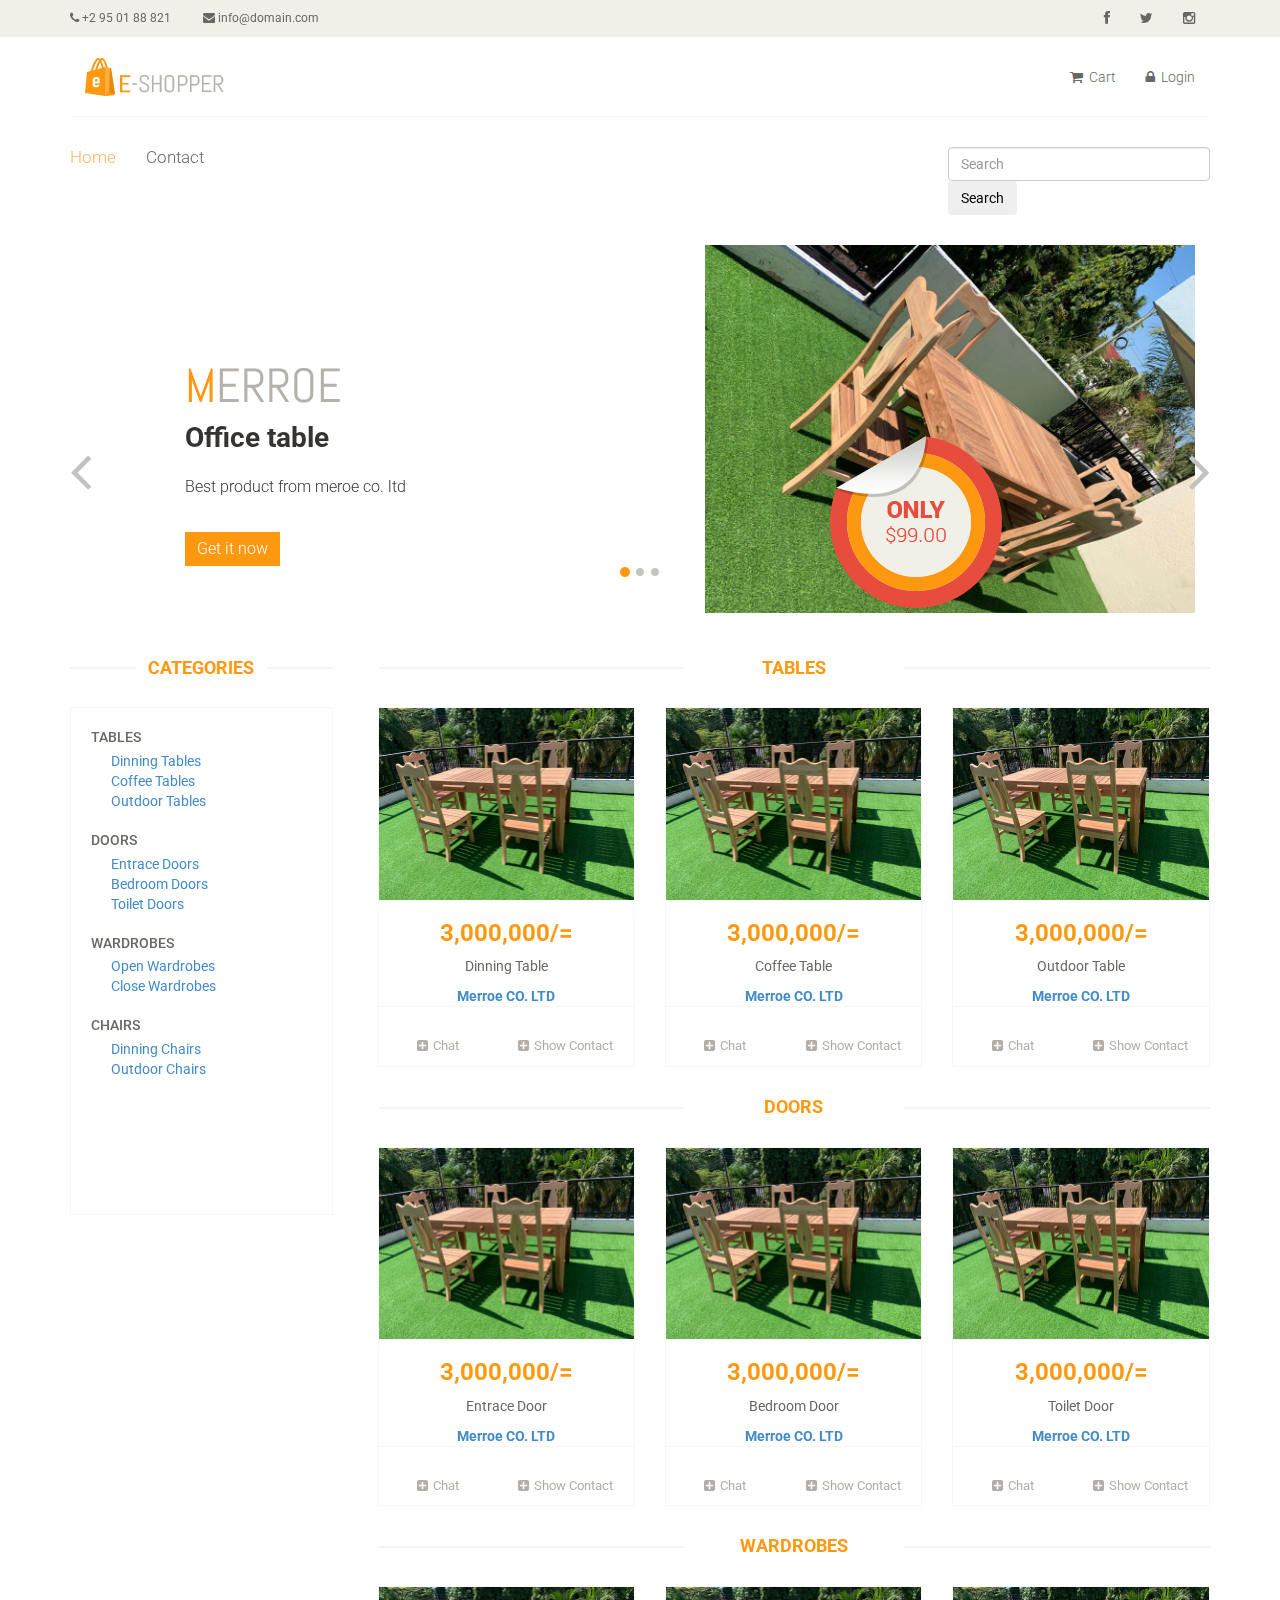
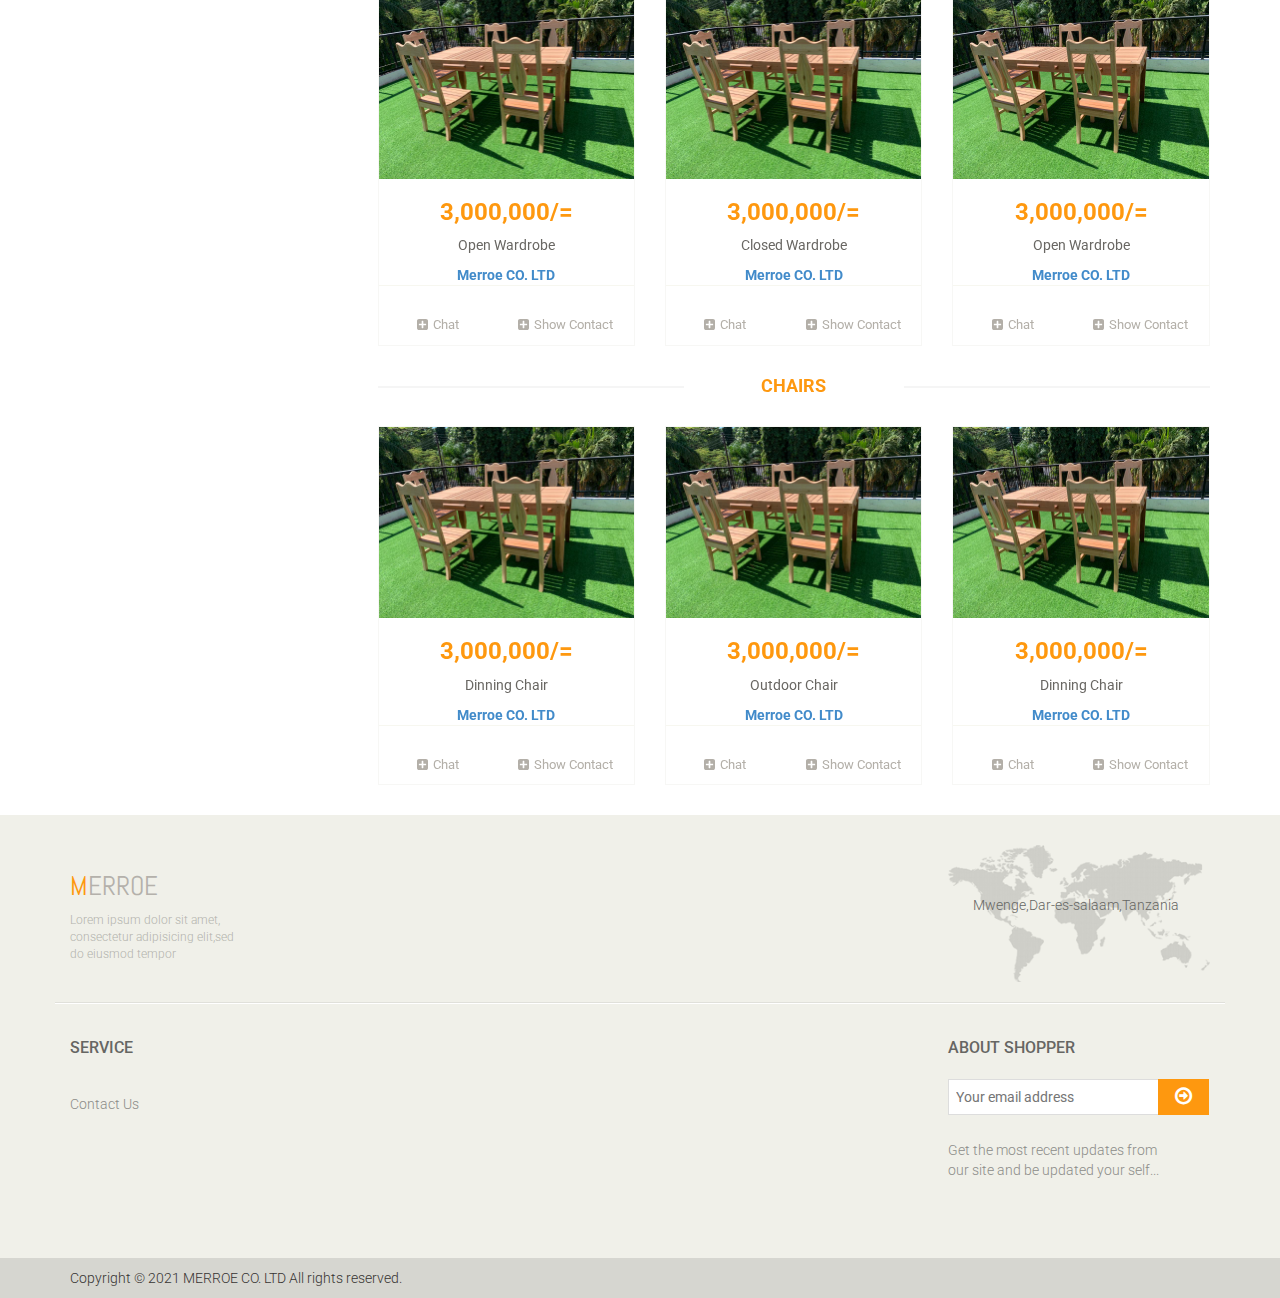
==== commit 630b2f0c: "changes in html and css" ====
--- a/index.html
+++ b/index.html
@@ -5,7 +5,7 @@
     <meta name="viewport" content="width=device-width, initial-scale=1.0">
     <meta name="description" content="">
     <meta name="author" content="">
-    <title>Home | E-Shopper</title>
+    <title>Home | Merroe</title>
     <link href="css/bootstrap.min.css" rel="stylesheet">
     <link href="css/font-awesome.min.css" rel="stylesheet">
     <link href="css/prettyPhoto.css" rel="stylesheet">
@@ -45,9 +45,7 @@
 							<ul class="nav navbar-nav">
 								<li><a href="#"><i class="fa fa-facebook"></i></a></li>
 								<li><a href="#"><i class="fa fa-twitter"></i></a></li>
-								<li><a href="#"><i class="fa fa-linkedin"></i></a></li>
-								<li><a href="#"><i class="fa fa-dribbble"></i></a></li>
-								<li><a href="#"><i class="fa fa-google-plus"></i></a></li>
+								<li><a href="#"><i class="fa fa-instagram"></i></a></li>
 							</ul>
 						</div>
 					</div>
@@ -96,7 +94,7 @@
 						<div class="shop-menu clearfix pull-right">
 							<ul class="nav navbar-nav">
 								<!--<li><a href=""><i class="fa fa-user"></i> Account</a></li>-->
-								<li><a href=""><i class="fa fa-star"></i> Categories</a></li>
+								<!--<li><a href=""><i class="fa fa-star"></i> Categories</a></li>-->
 								<!--<li><a href="checkout.html"><i class="fa fa-crosshairs"></i> Checkout</a></li>-->
 								<li><a href="cart.html"><i class="fa fa-shopping-cart"></i> Cart</a></li>
 								<li><a href="login.html"><i class="fa fa-lock"></i> Login</a></li>
@@ -124,15 +122,15 @@
 						<div class="mainmenu pull-left">
 							<ul class="nav navbar-nav collapse navbar-collapse">
 								<li><a href="index.html" class="active">Home</a></li>
-								<li class="dropdown"><a href="#">Shop<i class="fa fa-angle-down"></i></a>
+								<!--<li class="dropdown"><a href="#">Shop<i class="fa fa-angle-down"></i></a>
                                     <ul role="menu" class="sub-menu">
                                         <li><a href="shop.html">Categories</a></li>
 										<li><a href="product-details.html">Category Details</a></li> 
-										<!--<li><a href="checkout.html">Checkout</a></li>-->
+										<li><a href="checkout.html">Checkout</a></li>
 										<li><a href="cart.html">Cart</a></li> 
 										<li><a href="login.html">Login</a></li> 
                                     </ul>
-                                </li> 
+                                </li>--> 
 								<!--<li class="dropdown"><a href="#">Blog<i class="fa fa-angle-down"></i></a>
                                     <ul role="menu" class="sub-menu">
                                         <li><a href="blog.html">Blog List</a></li>
@@ -145,8 +143,8 @@
 						</div>
 					</div>
 					<div class="col-sm-3">
-						<div class="search_box pull-right">
-							<input type="text" placeholder="Search"/>
+						<input class="form-control me-2" type="search" placeholder="Search" aria-label="Search">
+                        <button class="btn btn-outline-success" type="submit">Search</button>
 						</div>
 					</div>
 				</div>
@@ -171,10 +169,12 @@
 						<div class="carousel-inner">
 							<div class="item active">
 								<div class="col-sm-6">
-									<h1><span>E</span>-SHOPPER</h1>
+									<h1><span>M</span>ERROE</h1>
 									<h2>Office table</h2>
 									<p>Best product from meroe co. ltd </p>
+									<a href="product-details.html">
 									<button type="button" class="btn btn-default get">Get it now</button>
+									</a>
 								</div>
 								<div class="col-sm-6">
 									<img src="images/home/furniture2.jpg" class="girl img-responsive" alt="" />
@@ -183,10 +183,12 @@
 							</div>
 							<div class="item">
 								<div class="col-sm-6">
-									<h1><span>E</span>-SHOPPER</h1>
-									<h2>Dining Table</h2>
+									<h1><span>M</span>ERROE</h1>
+									<h2>Dinning Table</h2>
 									<p>Best product from meroe co. ltd </p>
+									<a href="product-details.html">
 									<button type="button" class="btn btn-default get">Get it now</button>
+									</a>
 								</div>
 								<div class="col-sm-6">
 									<img src="images/home/furniture1.jpg" class="girl img-responsive" alt="" />
@@ -196,10 +198,12 @@
 							
 							<div class="item">
 								<div class="col-sm-6">
-									<h1><span>E</span>-SHOPPER</h1>
+									<h1><span>M</span>ERROE</h1>
 									<h2>Coffee Table</h2>
 									<p>Best product from meroe co. ltd </p>
+									<a href="product-details.html">
 									<button type="button" class="btn btn-default get">Get it now</button>
+									</a>
 								</div>
 								<div class="col-sm-6">
 									<img src="images/home/furniture2.jpg" class="girl img-responsive" alt="" />
@@ -229,76 +233,64 @@
 			<div class="row">
 				<div class="col-sm-3">
 					<div class="left-sidebar">
-						<h2>Category</h2>
+						<h2>Categories</h2>
 						<div class="panel-group category-products" id="accordian">
 							<div class="panel panel-default">
 								<div class="panel-heading">
 									<h4 class="panel-title">
-										<a data-toggle="collapse" data-parent="#accordian" href="#Tables">
-											<span class="badge pull-right"><i class="fa fa-plus"></i></span>
+										<a data-toggle="collapse" data-parent="#accordian">
 											Tables
 										</a>
 									</h4>
 								</div>
-								<div id="Tables" class="panel-collapse collapse">
-									<div class="panel-body">
+								
 										<ul>
-											<li><a href="#">Dining Tables </a></li>
-											<li><a href="#">Coffe Tables </a></li>
-											<li><a href="#">Office Tables </a></li>
-											<li><a href="#">School Tables</a></li>
-											<li><a href="#">Hospital Tables </a></li>
+											<li><a href="shop.html">Dinning Tables </a></li>
+											<li><a href="shop.html">Coffee Tables </a></li>
+											<li><a href="shop.html">Outdoor Tables </a></li>
 										</ul>
-									</div>
-								</div>
+									
 							</div>
 							<div class="panel panel-default">
 								<div class="panel-heading">
 									<h4 class="panel-title">
-										<a data-toggle="collapse" data-parent="#accordian" href="#Chairs">
-											<span class="badge pull-right"><i class="fa fa-plus"></i></span>
-											Chairs
+										<a data-toggle="collapse" data-parent="#accordian">
+											Doors
 										</a>
 									</h4>
 								</div>
-								<div id="Chairs" class="panel-collapse collapse">
-									<div class="panel-body">
 										<ul>
-											<li><a href="#">Fendi</a></li>
-											<li><a href="#">Guess</a></li>
-											<li><a href="#">Valentino</a></li>
-											<li><a href="#">Dior</a></li>
-											<li><a href="#">Versace</a></li>
-											<li><a href="#">Armani</a></li>
-											<li><a href="#">Prada</a></li>
-											<li><a href="#">Dolce and Gabbana</a></li>
-											<li><a href="#">Chanel</a></li>
-											<li><a href="#">Gucci</a></li>
+											<li><a href="shop.html">Entrace Doors</a></li>
+											<li><a href="shop.html">Bedroom Doors</a></li>
+											<li><a href="shop.html">Toilet Doors</a></li>
 										</ul>
-									</div>
-								</div>
 							</div>
 							
 							<div class="panel panel-default">
 								<div class="panel-heading">
 									<h4 class="panel-title">
-										<a data-toggle="collapse" data-parent="#accordian" href="#Doors">
-											<span class="badge pull-right"><i class="fa fa-plus"></i></span>
-											Doors
+										<a data-toggle="collapse" data-parent="#accordian">
+											Wardrobes
 										</a>
 									</h4>
 								</div>
-								<div id="Doors" class="panel-collapse collapse">
-									<div class="panel-body">
 										<ul>
-											<li><a href="#">Fendi</a></li>
-											<li><a href="#">Guess</a></li>
-											<li><a href="#">Valentino</a></li>
-											<li><a href="#">Dior</a></li>
-											<li><a href="#">Versace</a></li>
+											<li><a href="shop.html">Open Wardrobes</a></li>
+											<li><a href="shop.html">Close Wardrobes</a></li>
 										</ul>
-									</div>
-								</div>
+							</div>
+							<div class="panel panel-default">
+								<div class="panel-heading">
+									<h4 class="panel-title">
+										<a data-toggle="collapse" data-parent="#accordian">
+											Chairs
+										</a>
+									</h4>
+								</div>
+										<ul>
+											<li><a href="shop.html">Dinning Chairs</a></li>
+											<li><a href="shop.html">Outdoor Chairs</a></li>
+										</ul>
 							</div>
 							<div class="panel panel-default">
 								<div class="panel-heading">
@@ -373,23 +365,24 @@
 					
 					</div>
 				</div>
-				<!---------------------------------features_items------------------------------------------>
+				<!---------------------------------Tables------------------------------------------>
 				<div class="col-sm-9 padding-right">
 					<div class="features_items">
-						<h2 class="title text-center">Features Items</h2>
+						<h2 class="title text-center">Tables</h2>
+						<a href="product-details.html">
 						<div class="col-sm-4">
 							<div class="product-image-wrapper">
 								<div class="single-products">
 										<div class="productinfo text-center">
 											<img src="images/home/furniture1.jpg" alt="" />
 											<h2>3,000,000/=</h2>
-											<p>Dining Table</p>
-											<strong>Meroe CO. LTD</strong>
+											<p>Dinning Table</p>
+											<strong>Merroe CO. LTD</strong>
 										</div>
 										<!--<div class="product-overlay">
 											<div class="overlay-content">
-												<h2>3,000,000</h2>
-												<p>Dinning Table</p>
+												<h2>$56</h2>
+												<p>Easy Polo Black Edition</p>
 												<a href="#" class="btn btn-default add-to-cart"><i class="fa fa-shopping-cart"></i>Add to cart</a>
 											</div>
 										</div>-->
@@ -397,19 +390,75 @@
 								<div class="choose">
 									<ul class="nav nav-pills nav-justified">
 										<li><a href="#"><i class="fa fa-plus-square"></i>Chat</a></li>
-										<li><a href="#"><i class="fa fa-plus-square"></i>Show contact</a></li>
-									</ul>
-								</div>
-							</div>
-						</div>
-						<div class="col-sm-4">
-							<div class="product-image-wrapper">
-								<div class="single-products">
-									<div class="productinfo text-center">
-										<img src="images/home/product2.jpg" alt="" />
-										<h2>$56</h2>
-										<p>Easy Polo Black Edition</p>
-										<a href="#" class="btn btn-default add-to-cart"><i class="fa fa-shopping-cart"></i>Add to cart</a>
+										<li><a href="#"><i class="fa fa-plus-square"></i>Show Contact</a></li>
+									</ul>
+								</div>
+							</div>
+						</div>
+						</a>
+						<a href="product-details.html">
+						<div class="col-sm-4">
+							<div class="product-image-wrapper">
+								<div class="single-products">
+									<div class="productinfo text-center">
+										<img src="images/home/furniture1.jpg" alt="" />
+											<h2>3,000,000/=</h2>
+											<p>Coffee Table</p>
+											<strong>Merroe CO. LTD</strong>
+									</div>
+									<!--<div class="product-overlay">
+										<div class="overlay-content">
+											<h2>$56</h2>
+											<p>Easy Polo Black Edition</p>
+											<a href="#" class="btn btn-default add-to-cart"><i class="fa fa-shopping-cart"></i>Add to cart</a>
+										</div>
+									</div>-->
+								</div>
+								<div class="choose">
+									<ul class="nav nav-pills nav-justified">
+										<li><a href="#"><i class="fa fa-plus-square"></i>Chat</a></li>
+										<li><a href="#"><i class="fa fa-plus-square"></i>Show Contact</a></li>
+									</ul>
+								</div>
+							</div>
+						</div>
+						</a>
+						<a href="product-details.html">
+						<div class="col-sm-4">
+							<div class="product-image-wrapper">
+								<div class="single-products">
+									<div class="productinfo text-center">
+										<img src="images/home/furniture1.jpg" alt="" />
+											<h2>3,000,000/=</h2>
+											<p>Outdoor Table</p>
+											<strong>Merroe CO. LTD</strong>
+									</div>
+									<!--<div class="product-overlay">
+										<div class="overlay-content">
+											<h2>$56</h2>
+											<p>Easy Polo Black Edition</p>
+											<a href="#" class="btn btn-default add-to-cart"><i class="fa fa-shopping-cart"></i>Add to cart</a>
+										</div>
+									</div>-->
+								</div>
+								<div class="choose">
+									<ul class="nav nav-pills nav-justified">
+										<li><a href="#"><i class="fa fa-plus-square"></i>Chat</a></li>
+										<li><a href="#"><i class="fa fa-plus-square"></i>Show Contact</a></li>
+									</ul>
+								</div>
+							</div>
+						</div>
+						</a>
+						<!--<a href="product-details.html">
+						<div class="col-sm-4">
+							<div class="product-image-wrapper">
+								<div class="single-products">
+									<div class="productinfo text-center">
+										<img src="images/home/furniture1.jpg" alt="" />
+											<h2>3,000,000/=</h2>
+											<p>Best Product from merroe co. ltd</p>
+											<strong>Merroe CO. LTD</strong>
 									</div>
 									<div class="product-overlay">
 										<div class="overlay-content">
@@ -418,23 +467,26 @@
 											<a href="#" class="btn btn-default add-to-cart"><i class="fa fa-shopping-cart"></i>Add to cart</a>
 										</div>
 									</div>
-								</div>
-								<div class="choose">
-									<ul class="nav nav-pills nav-justified">
-										<li><a href="#"><i class="fa fa-plus-square"></i>Add to wishlist</a></li>
-										<li><a href="#"><i class="fa fa-plus-square"></i>Add to compare</a></li>
-									</ul>
-								</div>
-							</div>
-						</div>
-						<div class="col-sm-4">
-							<div class="product-image-wrapper">
-								<div class="single-products">
-									<div class="productinfo text-center">
-										<img src="images/home/product3.jpg" alt="" />
-										<h2>$56</h2>
-										<p>Easy Polo Black Edition</p>
-										<a href="#" class="btn btn-default add-to-cart"><i class="fa fa-shopping-cart"></i>Add to cart</a>
+									<img src="images/home/new.png" class="new" alt="" />
+								</div>
+								<div class="choose">
+									<ul class="nav nav-pills nav-justified">
+										<li><a href="#"><i class="fa fa-plus-square"></i>Chat</a></li>
+										<li><a href="#"><i class="fa fa-plus-square"></i>Show Contact</a></li>
+									</ul>
+								</div>
+							</div>
+						</div>
+						</a>
+						<a href="product-details.html">
+						<div class="col-sm-4">
+							<div class="product-image-wrapper">
+								<div class="single-products">
+									<div class="productinfo text-center">
+										<img src="images/home/furniture1.jpg" alt="" />
+											<h2>3,000,000/=</h2>
+											<p>Best Product from merroe co. ltd</p>
+											<strong>Merroe CO. LTD</strong>
 									</div>
 									<div class="product-overlay">
 										<div class="overlay-content">
@@ -443,23 +495,26 @@
 											<a href="#" class="btn btn-default add-to-cart"><i class="fa fa-shopping-cart"></i>Add to cart</a>
 										</div>
 									</div>
-								</div>
-								<div class="choose">
-									<ul class="nav nav-pills nav-justified">
-										<li><a href="#"><i class="fa fa-plus-square"></i>Add to wishlist</a></li>
-										<li><a href="#"><i class="fa fa-plus-square"></i>Add to compare</a></li>
-									</ul>
-								</div>
-							</div>
-						</div>
-						<div class="col-sm-4">
-							<div class="product-image-wrapper">
-								<div class="single-products">
-									<div class="productinfo text-center">
-										<img src="images/home/product4.jpg" alt="" />
-										<h2>$56</h2>
-										<p>Easy Polo Black Edition</p>
-										<a href="#" class="btn btn-default add-to-cart"><i class="fa fa-shopping-cart"></i>Add to cart</a>
+									<img src="images/home/sale.png" class="new" alt="" />
+								</div>
+								<div class="choose">
+									<ul class="nav nav-pills nav-justified">
+										<li><a href="#"><i class="fa fa-plus-square"></i>Chat</a></li>
+										<li><a href="#"><i class="fa fa-plus-square"></i>Show Contact</a></li>
+									</ul>
+								</div>
+							</div>
+						</div>
+						</a>
+						<a href="product-details.html">
+						<div class="col-sm-4">
+							<div class="product-image-wrapper">
+								<div class="single-products">
+									<div class="productinfo text-center">
+										<img src="images/home/furniture1.jpg" alt="" />
+											<h2>3,000,000/=</h2>
+											<p>Best Product from merroe co. ltd</p>
+											<strong>Merroe CO. LTD</strong>
 									</div>
 									<div class="product-overlay">
 										<div class="overlay-content">
@@ -468,24 +523,138 @@
 											<a href="#" class="btn btn-default add-to-cart"><i class="fa fa-shopping-cart"></i>Add to cart</a>
 										</div>
 									</div>
+								</div>
+								<div class="choose">
+									<ul class="nav nav-pills nav-justified">
+										<li><a href="#"><i class="fa fa-plus-square"></i>Chat</a></li>
+										<li><a href="#"><i class="fa fa-plus-square"></i>Show Contact</a></li>
+									</ul>
+								</div>
+							</div>
+						</div>
+						</a>-->
+						
+					</div>
+					<div class="features_items">
+						<h2 class="title text-center">Doors</h2>
+						<a href="product-details.html">
+						<div class="col-sm-4">
+							<div class="product-image-wrapper">
+								<div class="single-products">
+										<div class="productinfo text-center">
+											<img src="images/home/furniture1.jpg" alt="" />
+											<h2>3,000,000/=</h2>
+											<p>Entrace Door</p>
+											<strong>Merroe CO. LTD</strong>
+										</div>
+										<!--<div class="product-overlay">
+											<div class="overlay-content">
+												<h2>$56</h2>
+												<p>Easy Polo Black Edition</p>
+												<a href="#" class="btn btn-default add-to-cart"><i class="fa fa-shopping-cart"></i>Add to cart</a>
+											</div>
+										</div>-->
+								</div>
+								<div class="choose">
+									<ul class="nav nav-pills nav-justified">
+										<li><a href="#"><i class="fa fa-plus-square"></i>Chat</a></li>
+										<li><a href="#"><i class="fa fa-plus-square"></i>Show Contact</a></li>
+									</ul>
+								</div>
+							</div>
+						</div>
+						</a>
+						<a href="product-details.html">
+						<div class="col-sm-4">
+							<div class="product-image-wrapper">
+								<div class="single-products">
+									<div class="productinfo text-center">
+										<img src="images/home/furniture1.jpg" alt="" />
+											<h2>3,000,000/=</h2>
+											<p>Bedroom Door</p>
+											<strong>Merroe CO. LTD</strong>
+									</div>
+									<!--<div class="product-overlay">
+										<div class="overlay-content">
+											<h2>$56</h2>
+											<p>Easy Polo Black Edition</p>
+											<a href="#" class="btn btn-default add-to-cart"><i class="fa fa-shopping-cart"></i>Add to cart</a>
+										</div>
+									</div>-->
+								</div>
+								<div class="choose">
+									<ul class="nav nav-pills nav-justified">
+										<li><a href="#"><i class="fa fa-plus-square"></i>Chat</a></li>
+										<li><a href="#"><i class="fa fa-plus-square"></i>Show Contact</a></li>
+									</ul>
+								</div>
+							</div>
+						</div>
+						</a>
+						<a href="product-details.html">
+						<div class="col-sm-4">
+							<div class="product-image-wrapper">
+								<div class="single-products">
+									<div class="productinfo text-center">
+										<img src="images/home/furniture1.jpg" alt="" />
+											<h2>3,000,000/=</h2>
+											<p>Toilet Door</p>
+											<strong>Merroe CO. LTD</strong>
+									</div>
+									<!--<div class="product-overlay">
+										<div class="overlay-content">
+											<h2>$56</h2>
+											<p>Easy Polo Black Edition</p>
+											<a href="#" class="btn btn-default add-to-cart"><i class="fa fa-shopping-cart"></i>Add to cart</a>
+										</div>
+									</div>-->
+								</div>
+								<div class="choose">
+									<ul class="nav nav-pills nav-justified">
+										<li><a href="#"><i class="fa fa-plus-square"></i>Chat</a></li>
+										<li><a href="#"><i class="fa fa-plus-square"></i>Show Contact</a></li>
+									</ul>
+								</div>
+							</div>
+						</div>
+						</a>
+						<!--<a href="product-details.html">
+						<div class="col-sm-4">
+							<div class="product-image-wrapper">
+								<div class="single-products">
+									<div class="productinfo text-center">
+										<img src="images/home/furniture1.jpg" alt="" />
+											<h2>3,000,000/=</h2>
+											<p>Best Product from merroe co. ltd</p>
+											<strong>Merroe CO. LTD</strong>
+									</div>
+									<div class="product-overlay">
+										<div class="overlay-content">
+											<h2>$56</h2>
+											<p>Easy Polo Black Edition</p>
+											<a href="#" class="btn btn-default add-to-cart"><i class="fa fa-shopping-cart"></i>Add to cart</a>
+										</div>
+									</div>
 									<img src="images/home/new.png" class="new" alt="" />
 								</div>
 								<div class="choose">
 									<ul class="nav nav-pills nav-justified">
-										<li><a href="#"><i class="fa fa-plus-square"></i>Add to wishlist</a></li>
-										<li><a href="#"><i class="fa fa-plus-square"></i>Add to compare</a></li>
-									</ul>
-								</div>
-							</div>
-						</div>
-						<div class="col-sm-4">
-							<div class="product-image-wrapper">
-								<div class="single-products">
-									<div class="productinfo text-center">
-										<img src="images/home/product5.jpg" alt="" />
-										<h2>$56</h2>
-										<p>Easy Polo Black Edition</p>
-										<a href="#" class="btn btn-default add-to-cart"><i class="fa fa-shopping-cart"></i>Add to cart</a>
+										<li><a href="#"><i class="fa fa-plus-square"></i>Chat</a></li>
+										<li><a href="#"><i class="fa fa-plus-square"></i>Show Contact</a></li>
+									</ul>
+								</div>
+							</div>
+						</div>
+						</a>
+						<a href="product-details.html">
+						<div class="col-sm-4">
+							<div class="product-image-wrapper">
+								<div class="single-products">
+									<div class="productinfo text-center">
+										<img src="images/home/furniture1.jpg" alt="" />
+											<h2>3,000,000/=</h2>
+											<p>Best Product from merroe co. ltd</p>
+											<strong>Merroe CO. LTD</strong>
 									</div>
 									<div class="product-overlay">
 										<div class="overlay-content">
@@ -498,20 +667,22 @@
 								</div>
 								<div class="choose">
 									<ul class="nav nav-pills nav-justified">
-										<li><a href="#"><i class="fa fa-plus-square"></i>Add to wishlist</a></li>
-										<li><a href="#"><i class="fa fa-plus-square"></i>Add to compare</a></li>
-									</ul>
-								</div>
-							</div>
-						</div>
-						<div class="col-sm-4">
-							<div class="product-image-wrapper">
-								<div class="single-products">
-									<div class="productinfo text-center">
-										<img src="images/home/product6.jpg" alt="" />
-										<h2>$56</h2>
-										<p>Easy Polo Black Edition</p>
-										<a href="#" class="btn btn-default add-to-cart"><i class="fa fa-shopping-cart"></i>Add to cart</a>
+										<li><a href="#"><i class="fa fa-plus-square"></i>Chat</a></li>
+										<li><a href="#"><i class="fa fa-plus-square"></i>Show Contact</a></li>
+									</ul>
+								</div>
+							</div>
+						</div>
+						</a>
+						<a href="product-details.html">
+						<div class="col-sm-4">
+							<div class="product-image-wrapper">
+								<div class="single-products">
+									<div class="productinfo text-center">
+										<img src="images/home/furniture1.jpg" alt="" />
+											<h2>3,000,000/=</h2>
+											<p>Best Product from merroe co. ltd</p>
+											<strong>Merroe CO. LTD</strong>
 									</div>
 									<div class="product-overlay">
 										<div class="overlay-content">
@@ -523,16 +694,355 @@
 								</div>
 								<div class="choose">
 									<ul class="nav nav-pills nav-justified">
-										<li><a href="#"><i class="fa fa-plus-square"></i>Add to wishlist</a></li>
-										<li><a href="#"><i class="fa fa-plus-square"></i>Add to compare</a></li>
-									</ul>
-								</div>
-							</div>
-						</div>
+										<li><a href="#"><i class="fa fa-plus-square"></i>Chat</a></li>
+										<li><a href="#"><i class="fa fa-plus-square"></i>Show Contact</a></li>
+									</ul>
+								</div>
+							</div>
+						</div>
+						</a>-->
 						
-					</div><!--features_items-->
-					
-					<div class="category-tab"><!--category-tab-->
+					</div>
+					<div class="features_items">
+						<h2 class="title text-center">Wardrobes</h2>
+						<a href="product-details.html">
+						<div class="col-sm-4">
+							<div class="product-image-wrapper">
+								<div class="single-products">
+										<div class="productinfo text-center">
+											<img src="images/home/furniture1.jpg" alt="" />
+											<h2>3,000,000/=</h2>
+											<p>Open Wardrobe</p>
+											<strong>Merroe CO. LTD</strong>
+										</div>
+										<!--<div class="product-overlay">
+											<div class="overlay-content">
+												<h2>$56</h2>
+												<p>Easy Polo Black Edition</p>
+												<a href="#" class="btn btn-default add-to-cart"><i class="fa fa-shopping-cart"></i>Add to cart</a>
+											</div>
+										</div>-->
+								</div>
+								<div class="choose">
+									<ul class="nav nav-pills nav-justified">
+										<li><a href="#"><i class="fa fa-plus-square"></i>Chat</a></li>
+										<li><a href="#"><i class="fa fa-plus-square"></i>Show Contact</a></li>
+									</ul>
+								</div>
+							</div>
+						</div>
+						</a>
+						<a href="product-details.html">
+						<div class="col-sm-4">
+							<div class="product-image-wrapper">
+								<div class="single-products">
+									<div class="productinfo text-center">
+										<img src="images/home/furniture1.jpg" alt="" />
+											<h2>3,000,000/=</h2>
+											<p>Closed Wardrobe</p>
+											<strong>Merroe CO. LTD</strong>
+									</div>
+									<!--<div class="product-overlay">
+										<div class="overlay-content">
+											<h2>$56</h2>
+											<p>Easy Polo Black Edition</p>
+											<a href="#" class="btn btn-default add-to-cart"><i class="fa fa-shopping-cart"></i>Add to cart</a>
+										</div>
+									</div>-->
+								</div>
+								<div class="choose">
+									<ul class="nav nav-pills nav-justified">
+										<li><a href="#"><i class="fa fa-plus-square"></i>Chat</a></li>
+										<li><a href="#"><i class="fa fa-plus-square"></i>Show Contact</a></li>
+									</ul>
+								</div>
+							</div>
+						</div>
+						</a>
+						<a href="product-details.html">
+						<div class="col-sm-4">
+							<div class="product-image-wrapper">
+								<div class="single-products">
+									<div class="productinfo text-center">
+										<img src="images/home/furniture1.jpg" alt="" />
+											<h2>3,000,000/=</h2>
+											<p>Open Wardrobe</p>
+											<strong>Merroe CO. LTD</strong>
+									</div>
+									<!--<div class="product-overlay">
+										<div class="overlay-content">
+											<h2>$56</h2>
+											<p>Easy Polo Black Edition</p>
+											<a href="#" class="btn btn-default add-to-cart"><i class="fa fa-shopping-cart"></i>Add to cart</a>
+										</div>
+									</div>-->
+								</div>
+								<div class="choose">
+									<ul class="nav nav-pills nav-justified">
+										<li><a href="#"><i class="fa fa-plus-square"></i>Chat</a></li>
+										<li><a href="#"><i class="fa fa-plus-square"></i>Show Contact</a></li>
+									</ul>
+								</div>
+							</div>
+						</div>
+						</a>
+						<!--<a href="product-details.html">
+						<div class="col-sm-4">
+							<div class="product-image-wrapper">
+								<div class="single-products">
+									<div class="productinfo text-center">
+										<img src="images/home/furniture1.jpg" alt="" />
+											<h2>3,000,000/=</h2>
+											<p>Best Product from merroe co. ltd</p>
+											<strong>Merroe CO. LTD</strong>
+									</div>
+									<div class="product-overlay">
+										<div class="overlay-content">
+											<h2>$56</h2>
+											<p>Easy Polo Black Edition</p>
+											<a href="#" class="btn btn-default add-to-cart"><i class="fa fa-shopping-cart"></i>Add to cart</a>
+										</div>
+									</div>
+									<img src="images/home/new.png" class="new" alt="" />
+								</div>
+								<div class="choose">
+									<ul class="nav nav-pills nav-justified">
+										<li><a href="#"><i class="fa fa-plus-square"></i>Chat</a></li>
+										<li><a href="#"><i class="fa fa-plus-square"></i>Show Contact</a></li>
+									</ul>
+								</div>
+							</div>
+						</div>
+						</a>
+						<a href="product-details.html">
+						<div class="col-sm-4">
+							<div class="product-image-wrapper">
+								<div class="single-products">
+									<div class="productinfo text-center">
+										<img src="images/home/furniture1.jpg" alt="" />
+											<h2>3,000,000/=</h2>
+											<p>Best Product from merroe co. ltd</p>
+											<strong>Merroe CO. LTD</strong>
+									</div>
+									<div class="product-overlay">
+										<div class="overlay-content">
+											<h2>$56</h2>
+											<p>Easy Polo Black Edition</p>
+											<a href="#" class="btn btn-default add-to-cart"><i class="fa fa-shopping-cart"></i>Add to cart</a>
+										</div>
+									</div>
+									<img src="images/home/sale.png" class="new" alt="" />
+								</div>
+								<div class="choose">
+									<ul class="nav nav-pills nav-justified">
+										<li><a href="#"><i class="fa fa-plus-square"></i>Chat</a></li>
+										<li><a href="#"><i class="fa fa-plus-square"></i>Show Contact</a></li>
+									</ul>
+								</div>
+							</div>
+						</div>
+						</a>
+						<a href="product-details.html">
+						<div class="col-sm-4">
+							<div class="product-image-wrapper">
+								<div class="single-products">
+									<div class="productinfo text-center">
+										<img src="images/home/furniture1.jpg" alt="" />
+											<h2>3,000,000/=</h2>
+											<p>Best Product from merroe co. ltd</p>
+											<strong>Merroe CO. LTD</strong>
+									</div>
+									<div class="product-overlay">
+										<div class="overlay-content">
+											<h2>$56</h2>
+											<p>Easy Polo Black Edition</p>
+											<a href="#" class="btn btn-default add-to-cart"><i class="fa fa-shopping-cart"></i>Add to cart</a>
+										</div>
+									</div>
+								</div>
+								<div class="choose">
+									<ul class="nav nav-pills nav-justified">
+										<li><a href="#"><i class="fa fa-plus-square"></i>Chat</a></li>
+										<li><a href="#"><i class="fa fa-plus-square"></i>Show Contact</a></li>
+									</ul>
+								</div>
+							</div>
+						</div>
+						</a>-->
+						
+					</div>
+					<div class="features_items">
+						<h2 class="title text-center">Chairs</h2>
+						<a href="product-details.html">
+						<div class="col-sm-4">
+							<div class="product-image-wrapper">
+								<div class="single-products">
+										<div class="productinfo text-center">
+											<img src="images/home/furniture1.jpg" alt="" />
+											<h2>3,000,000/=</h2>
+											<p>Dinning Chair</p>
+											<strong>Merroe CO. LTD</strong>
+										</div>
+										<!--<div class="product-overlay">
+											<div class="overlay-content">
+												<h2>$56</h2>
+												<p>Easy Polo Black Edition</p>
+												<a href="#" class="btn btn-default add-to-cart"><i class="fa fa-shopping-cart"></i>Add to cart</a>
+											</div>
+										</div>-->
+								</div>
+								<div class="choose">
+									<ul class="nav nav-pills nav-justified">
+										<li><a href="#"><i class="fa fa-plus-square"></i>Chat</a></li>
+										<li><a href="#"><i class="fa fa-plus-square"></i>Show Contact</a></li>
+									</ul>
+								</div>
+							</div>
+						</div>
+						</a>
+						<a href="product-details.html">
+						<div class="col-sm-4">
+							<div class="product-image-wrapper">
+								<div class="single-products">
+									<div class="productinfo text-center">
+										<img src="images/home/furniture1.jpg" alt="" />
+											<h2>3,000,000/=</h2>
+											<p>Outdoor Chair</p>
+											<strong>Merroe CO. LTD</strong>
+									</div>
+									<!--<div class="product-overlay">
+										<div class="overlay-content">
+											<h2>$56</h2>
+											<p>Easy Polo Black Edition</p>
+											<a href="#" class="btn btn-default add-to-cart"><i class="fa fa-shopping-cart"></i>Add to cart</a>
+										</div>
+									</div>-->
+								</div>
+								<div class="choose">
+									<ul class="nav nav-pills nav-justified">
+										<li><a href="#"><i class="fa fa-plus-square"></i>Chat</a></li>
+										<li><a href="#"><i class="fa fa-plus-square"></i>Show Contact</a></li>
+									</ul>
+								</div>
+							</div>
+						</div>
+						</a>
+						<a href="product-details.html">
+						<div class="col-sm-4">
+							<div class="product-image-wrapper">
+								<div class="single-products">
+									<div class="productinfo text-center">
+										<img src="images/home/furniture1.jpg" alt="" />
+											<h2>3,000,000/=</h2>
+											<p>Dinning Chair</p>
+											<strong>Merroe CO. LTD</strong>
+									</div>
+									<!--<div class="product-overlay">
+										<div class="overlay-content">
+											<h2>$56</h2>
+											<p>Easy Polo Black Edition</p>
+											<a href="#" class="btn btn-default add-to-cart"><i class="fa fa-shopping-cart"></i>Add to cart</a>
+										</div>
+									</div>-->
+								</div>
+								<div class="choose">
+									<ul class="nav nav-pills nav-justified">
+										<li><a href="#"><i class="fa fa-plus-square"></i>Chat</a></li>
+										<li><a href="#"><i class="fa fa-plus-square"></i>Show Contact</a></li>
+									</ul>
+								</div>
+							</div>
+						</div>
+						</a>
+						<!--<a href="product-details.html">
+						<div class="col-sm-4">
+							<div class="product-image-wrapper">
+								<div class="single-products">
+									<div class="productinfo text-center">
+										<img src="images/home/furniture1.jpg" alt="" />
+											<h2>3,000,000/=</h2>
+											<p>Best Product from merroe co. ltd</p>
+											<strong>Merroe CO. LTD</strong>
+									</div>
+									<div class="product-overlay">
+										<div class="overlay-content">
+											<h2>$56</h2>
+											<p>Easy Polo Black Edition</p>
+											<a href="#" class="btn btn-default add-to-cart"><i class="fa fa-shopping-cart"></i>Add to cart</a>
+										</div>
+									</div>
+									<img src="images/home/new.png" class="new" alt="" />
+								</div>
+								<div class="choose">
+									<ul class="nav nav-pills nav-justified">
+										<li><a href="#"><i class="fa fa-plus-square"></i>Chat</a></li>
+										<li><a href="#"><i class="fa fa-plus-square"></i>Show Contact</a></li>
+									</ul>
+								</div>
+							</div>
+						</div>
+						</a>
+						<a href="product-details.html">
+						<div class="col-sm-4">
+							<div class="product-image-wrapper">
+								<div class="single-products">
+									<div class="productinfo text-center">
+										<img src="images/home/furniture1.jpg" alt="" />
+											<h2>3,000,000/=</h2>
+											<p>Best Product from merroe co. ltd</p>
+											<strong>Merroe CO. LTD</strong>
+									</div>
+									<div class="product-overlay">
+										<div class="overlay-content">
+											<h2>$56</h2>
+											<p>Easy Polo Black Edition</p>
+											<a href="#" class="btn btn-default add-to-cart"><i class="fa fa-shopping-cart"></i>Add to cart</a>
+										</div>
+									</div>
+									<img src="images/home/sale.png" class="new" alt="" />
+								</div>
+								<div class="choose">
+									<ul class="nav nav-pills nav-justified">
+										<li><a href="#"><i class="fa fa-plus-square"></i>Chat</a></li>
+										<li><a href="#"><i class="fa fa-plus-square"></i>Show Contact</a></li>
+									</ul>
+								</div>
+							</div>
+						</div>
+						</a>
+						<a href="product-details.html">
+						<div class="col-sm-4">
+							<div class="product-image-wrapper">
+								<div class="single-products">
+									<div class="productinfo text-center">
+										<img src="images/home/furniture1.jpg" alt="" />
+											<h2>3,000,000/=</h2>
+											<p>Best Product from merroe co. ltd</p>
+											<strong>Merroe CO. LTD</strong>
+									</div>
+									<div class="product-overlay">
+										<div class="overlay-content">
+											<h2>$56</h2>
+											<p>Easy Polo Black Edition</p>
+											<a href="#" class="btn btn-default add-to-cart"><i class="fa fa-shopping-cart"></i>Add to cart</a>
+										</div>
+									</div>
+								</div>
+								<div class="choose">
+									<ul class="nav nav-pills nav-justified">
+										<li><a href="#"><i class="fa fa-plus-square"></i>Chat</a></li>
+										<li><a href="#"><i class="fa fa-plus-square"></i>Show Contact</a></li>
+									</ul>
+								</div>
+							</div>
+						</div>
+						</a>-->
+						
+					</div>
+					<!-------------------------------/CHAIRS------------------------------------------>
+
+					<!----------------------------------category-tab----------------------------------------->
+					<!--<div class="category-tab">
 						<div class="col-sm-12">
 							<ul class="nav nav-tabs">
 								<li class="active"><a href="#tshirt" data-toggle="tab">T-Shirt</a></li>
@@ -818,9 +1328,11 @@
 								</div>
 							</div>
 						</div>
-					</div><!--/category-tab-->
-					
-					<div class="recommended_items"><!--recommended_items-->
+					</div>-->
+					<!----------------------------------/category-tab----------------------------------------->
+
+					<!-----------------------------------recommended_items------------------------------------>
+					<!--<div class="recommended_items">
 						<h2 class="title text-center">recommended items</h2>
 						
 						<div id="recommended-item-carousel" class="carousel slide" data-ride="carousel">
@@ -915,7 +1427,8 @@
 								<i class="fa fa-angle-right"></i>
 							  </a>			
 						</div>
-					</div><!--/recommended_items-->
+					</div>-->
+					<!---------------------------------/recommended_items--------------------------------------->
 					
 				</div>
 			</div>
@@ -928,12 +1441,12 @@
 				<div class="row">
 					<div class="col-sm-2">
 						<div class="companyinfo">
-							<h2><span>e</span>-shopper</h2>
+							<h2><span>m</span>erroe</h2>
 							<p>Lorem ipsum dolor sit amet, consectetur adipisicing elit,sed do eiusmod tempor</p>
 						</div>
 					</div>
 					<div class="col-sm-7">
-						<div class="col-sm-3">
+						<!--<div class="col-sm-3">
 							<div class="video-gallery text-center">
 								<a href="#">
 									<div class="iframe-img">
@@ -946,57 +1459,57 @@
 								<p>Circle of Hands</p>
 								<h2>24 DEC 2014</h2>
 							</div>
-						</div>
+						</div>-->
+						
+						<!--<div class="col-sm-3">
+							<div class="video-gallery text-center">
+								<a href="#">
+									<div class="iframe-img">
+										<img src="images/home/iframe2.png" alt="" />
+									</div>
+									<div class="overlay-icon">
+										<i class="fa fa-play-circle-o"></i>
+									</div>
+								</a>
+								<p>Circle of Hands</p>
+								<h2>24 DEC 2014</h2>
+							</div>
+						</div>-->
+						
+						<!--<div class="col-sm-3">
+							<div class="video-gallery text-center">
+								<a href="#">
+									<div class="iframe-img">
+										<img src="images/home/iframe3.png" alt="" />
+									</div>
+									<div class="overlay-icon">
+										<i class="fa fa-play-circle-o"></i>
+									</div>
+								</a>
+								<p>Circle of Hands</p>
+								<h2>24 DEC 2014</h2>
+							</div>
+						</div>-->
 						
 						<div class="col-sm-3">
 							<div class="video-gallery text-center">
 								<a href="#">
-									<div class="iframe-img">
-										<img src="images/home/iframe2.png" alt="" />
+									<!--<div class="iframe-img">
+										<img src="images/home/iframe4.png" alt="" />
 									</div>
 									<div class="overlay-icon">
 										<i class="fa fa-play-circle-o"></i>
-									</div>
-								</a>
+									</div>-->
+								<!--</a>
 								<p>Circle of Hands</p>
-								<h2>24 DEC 2014</h2>
-							</div>
-						</div>
-						
-						<div class="col-sm-3">
-							<div class="video-gallery text-center">
-								<a href="#">
-									<div class="iframe-img">
-										<img src="images/home/iframe3.png" alt="" />
-									</div>
-									<div class="overlay-icon">
-										<i class="fa fa-play-circle-o"></i>
-									</div>
-								</a>
-								<p>Circle of Hands</p>
-								<h2>24 DEC 2014</h2>
-							</div>
-						</div>
-						
-						<div class="col-sm-3">
-							<div class="video-gallery text-center">
-								<a href="#">
-									<div class="iframe-img">
-										<img src="images/home/iframe4.png" alt="" />
-									</div>
-									<div class="overlay-icon">
-										<i class="fa fa-play-circle-o"></i>
-									</div>
-								</a>
-								<p>Circle of Hands</p>
-								<h2>24 DEC 2014</h2>
+								<h2>24 DEC 2014</h2>-->
 							</div>
 						</div>
 					</div>
 					<div class="col-sm-3">
 						<div class="address">
 							<img src="images/home/map.png" alt="" />
-							<p>505 S Atlantic Ave Virginia Beach, VA(Virginia)</p>
+							<p>Mwenge,Dar-es-salaam,Tanzania</p>
 						</div>
 					</div>
 				</div>
@@ -1010,16 +1523,12 @@
 						<div class="single-widget">
 							<h2>Service</h2>
 							<ul class="nav nav-pills nav-stacked">
-								<li><a href="#">Online Help</a></li>
-								<li><a href="#">Contact Us</a></li>
-								<li><a href="#">Order Status</a></li>
-								<li><a href="#">Change Location</a></li>
-								<li><a href="#">FAQ’s</a></li>
+								<li><a href="contact-us.html">Contact Us</a></li>								
 							</ul>
 						</div>
 					</div>
 					<div class="col-sm-2">
-						<div class="single-widget">
+						<!--<div class="single-widget">
 							<h2>Quock Shop</h2>
 							<ul class="nav nav-pills nav-stacked">
 								<li><a href="#">T-Shirt</a></li>
@@ -1028,10 +1537,10 @@
 								<li><a href="#">Gift Cards</a></li>
 								<li><a href="#">Shoes</a></li>
 							</ul>
-						</div>
+						</div>-->
 					</div>
 					<div class="col-sm-2">
-						<div class="single-widget">
+						<!--<div class="single-widget">
 							<h2>Policies</h2>
 							<ul class="nav nav-pills nav-stacked">
 								<li><a href="#">Terms of Use</a></li>
@@ -1040,10 +1549,10 @@
 								<li><a href="#">Billing System</a></li>
 								<li><a href="#">Ticket System</a></li>
 							</ul>
-						</div>
+						</div>-->
 					</div>
 					<div class="col-sm-2">
-						<div class="single-widget">
+						<!--<div class="single-widget">
 							<h2>About Shopper</h2>
 							<ul class="nav nav-pills nav-stacked">
 								<li><a href="#">Company Information</a></li>
@@ -1052,7 +1561,7 @@
 								<li><a href="#">Affillate Program</a></li>
 								<li><a href="#">Copyright</a></li>
 							</ul>
-						</div>
+						</div>-->
 					</div>
 					<div class="col-sm-3 col-sm-offset-1">
 						<div class="single-widget">
@@ -1072,13 +1581,14 @@
 		<div class="footer-bottom">
 			<div class="container">
 				<div class="row">
-					<p class="pull-left">Copyright © 2013 E-SHOPPER Inc. All rights reserved.</p>
-					<p class="pull-right">Designed by <span><a target="_blank" href="http://www.themeum.com">Themeum</a></span></p>
+					<p class="pull-left">Copyright © 2021 MERROE CO. LTD All rights reserved.</p>
+					<!--<p class="pull-right">Designed by <span><a target="_blank" href="http://www.themeum.com">Themeum</a></span></p>-->
 				</div>
 			</div>
 		</div>
 		
-	</footer><!--/Footer-->
+	</footer>
+	<!--/Footer-->
 	
 
   
--- a/css/main.css
+++ b/css/main.css
@@ -10,7 +10,13 @@
     position: relative;
     font-weight: 400px;
 }
-
+.getnow{
+    color: rgb(255, 255, 255);
+    border: 1px solid black;
+    background-color: rgb(216, 81, 3);
+    font-size: 25px;
+    border-radius: 4px;
+}
 ul li {
     list-style: none;
 }
